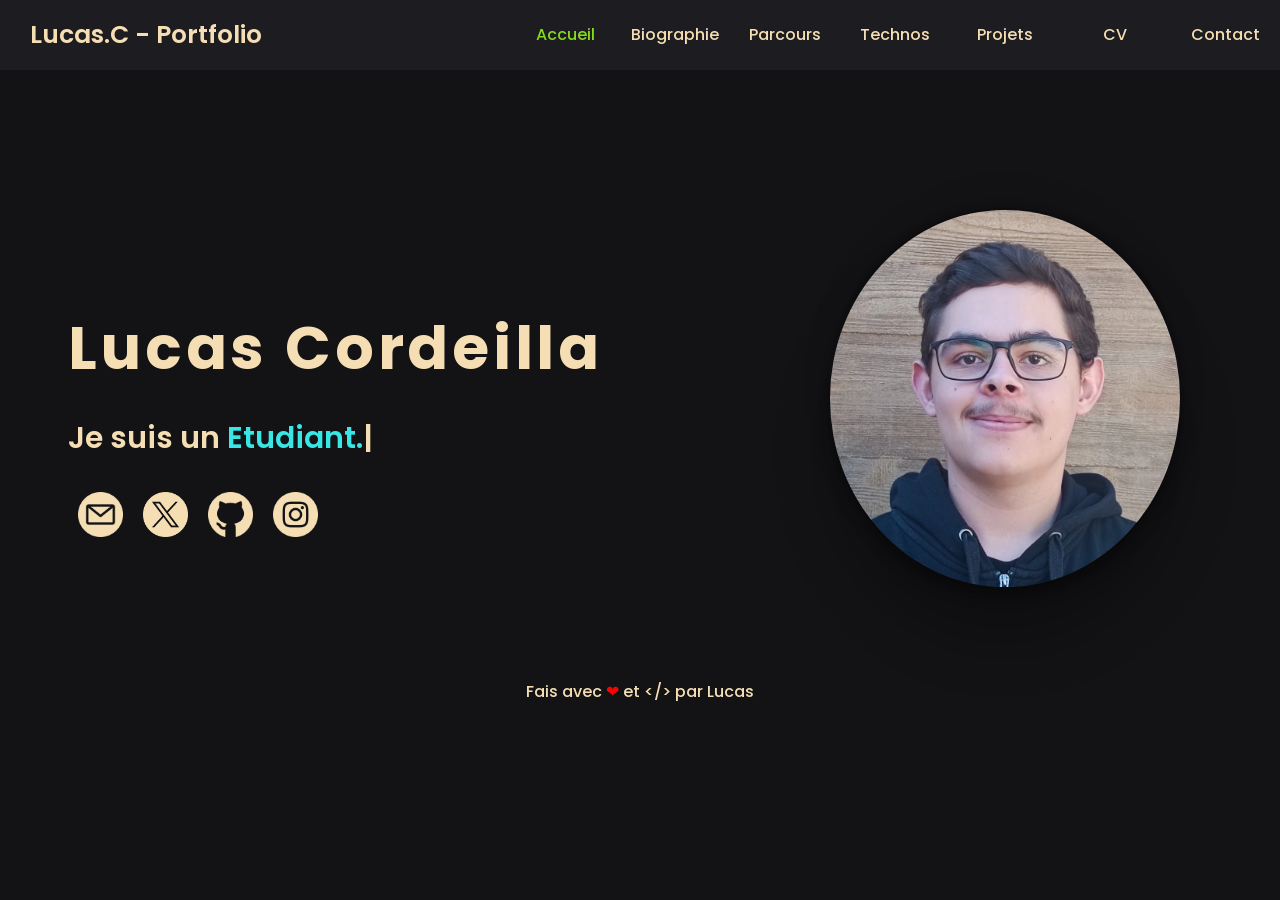
==== portfolio/index.html @ 92f3d7c6 "push" ====
<!DOCTYPE html>
<html lang="fr">
<meta http-equiv="content-type" content="text/html;charset=utf-8"/>
<head>
    <head>
        <meta charset="UTF-8">
        <meta name="viewport" content="width=device-width, initial-scale=1.0">

        <title>Lucas Cordeilla - Etudiant en informatique & amateur en cyber-sécurité - Portfolio</title>
        <meta name="description" content="Étudiant en informatique, passionné par la cybersécurité et le renseignement. Découvrez mon parcours, mes projets et mes coordonnées.">
        <meta name="keywords" content="Lucas Cordeilla, Developper, cyber-sécurité, Portfolio, France">
        <meta name="author" content="Lucas Cordeilla, Developper, cyber-sécurité, Portfolio, France">
        <link rel="canonical" href="index.html">
        <link rel="icon" type="image/x-icon" href="icons/favicon.ico">

        <link rel="stylesheet" href="style.css">
        <link rel="preconnect" href="https://fonts.googleapis.com/">
        <link rel="preconnect" href="https://fonts.gstatic.com/" crossorigin>
        <link href="https://fonts.googleapis.com/css2?family=Oswald:wght@200..700&amp;family=Poppins:wght@100;400;700&amp;display=swap" rel="stylesheet">

        <meta name="robots" content="index, follow">
    </head>

</head>
<body>
<header>
    <nav id="navbar">
        <div>
            <p title="Lucas-Cordeilla"><a href="index.html">Lucas.C - Portfolio</a></p>
        </div>
        <ul id="menu">
            <li><a data-section="home">Accueil</a></li>
            <li><a href="#" data-section="biography">Biographie</a></li>
            <li><a href="#" data-section="career">Parcours</a></li>
            <li><a href="#" data-section="skills">Technos</a></li>
            <li><a href="#" data-section="projects">Projets</a></li>
            <li id="resuem"><a href="resume/CORDEILLA-Lucas-CV.pdf" target="_blank">CV</a></li>
            <li><a href="#" data-section="contact">Contact</a></li>
        </ul>
        <img src="icons/menu.png" id="ham">
    </nav>
</header>
<main>

    <!-- Section home -->
    <section id="home" class="section">
        <section class="first">
            <div>
                <div style="font-size: 30px;">
                    <h1>Lucas Cordeilla</h1>
                    <div class="type">
                        <p> Je suis un <span id="element"></span></p>
                    </div>
                </div>
                <div id="social">
                    <a href="mailto: lucas.cordeilla@etu.umontpellier.fr"><img src="images/icons/email.png" alt="email"></a>
                    <a href="https://x.com/"><img src="images/icons/x.png" alt="x"></a>
                    <a href="https://github.com/xytophe"><img src="images/icons/github.png" alt="github"></a>
                    <a href="https://www.instagram.com"><img src="images/icons/instagram.png" alt="instagram"></a>
                </div>
            </div>
            <div id="right">
                <img src="images/photo.webp" id="profile-pic" alt="profile-picture">
            </div>
        </section>
        <div id="footer">
            <p>Fais avec <span id="Heart">&#x2764; </span> et &lt;/&gt; par Lucas</p>
        </div>
    </section>

    <!-- Section biography -->
    <section id="biography" class="About section">
        <div id="heading" class="about">
            <h3>Biographie</h3>
            <div id="line"></div>
        </div>
        <div id="box">
            <div class="about" id="about-left">
                <img src="images/photo.webp" id="about-pic">
                <h3>Lucas Cordeilla</h3>
                <ul>
                    <li><i class="arrow">> </i><strong>Naissance:</strong> Septembre 2004</li>
                    <li><i class="arrow">> </i><strong>Téléphone:</strong> 07 61 93 32 99</li>
                    <li><i class="arrow">> </i> <strong>Ville:</strong> Montpellier, France</li>
                    <li><i class="arrow">> </i><strong>Email:</strong> lucas.cordeilla@etu.umontpellier.fr</li>
                </ul>
            </div>
            <div id="about-right" class="about">
                <p id="about-p">
                    Salutations,<br><br>
                    Je suis Lucas Cordeilla, j'ai 20 ans et je suis étudiant en deuxième année de BUT Informatique. De nature calme, serein et curieux, j’aime apprendre en permanence et approfondir mes connaissances. Mon intérêt pour l’informatique remonte à plus de sept ans, avec une passion particulière pour la cybersécurité. Depuis un peu plus d’un an, je me découvre également une fascination pour l’investigation et l’OSINT, ce qui enrichit encore davantage mon approche du monde numérique et de la protection des systèmes.<br><br>
                    Je me suis orienté vers un BUT Informatique afin, dans un premier temps, de consolider mes connaissances et d’acquérir de solides bases dans la majorité des domaines de l’informatique, pour ensuite me spécialiser en cybersécurité.<br>
                    Après l’obtention de mon diplôme, j’ai pour objectif de suivre une formation spécialisée en cybersécurité et en investigation. À terme, mes ambitions professionnelles sont multiples : d’abord rejoindre une petite structure réalisant des opérations de pentesting pour d’autres entreprises et menant également des investigations sur demande. Je n’écarte pas non plus la possibilité d’intégrer une agence de renseignement telle que la DGSI ou la DGSE. Je suis également séduit par l’idée de créer ma propre entreprise d’investigation privée.<br><br>
                    Ouvert à diverses opportunités, j’attends de voir où la vie me mènera.
                </p></div>
        </div>
        </div>
    </section>

    <!-- Section career  -->
    <section id="career" class="Education section">
        <div id="heading" class="about">
            <h3>Parcours scolaire</h3>
            <div id="line"></div>
        </div>
        <div class="Eduaction-box">
            <div id="BE">
                <a target="_blank" href="https://jaures-saint-affrique.mon-ent-occitanie.fr/"><img src="icons/lycée.jpeg" id="vtu-logo"></a>
                <div id="course-deatils">
                    <div><i>Lycée Polyvalent Jean Jaures (BAC STI2D option SIN)</i></div>
                    <div id="course-duration"><h3>2019 - 2022</h3></div>
                    <ul>
                        <li>Principes fondamentaux de la gestion de projet</li>
                        <li>Notions de base en programmation C</li>
                        <li>Connaissances de base en développement web</li>
                        <li>Initiation à l’électronique</li>
                    </ul>
                </div>
            </div>
            <div id="BE">
                <a target="_blank" href="https://iut-montpellier-sete.edu.umontpellier.fr/formations-3/nos-formations/bachelor-universaire-de-technologie/b-u-t-informatique/"><img src="icons/IUT.png" id="vtu-logo"></a>
                <div id="course-deatils">
                    <div><i>IUT Montpellier-sète, université de Montpellier (BUT informatique - parcours DACS)</i></div>
                    <div id="course-duration"><h3>2022- 2026</h3></div>
                    <ul>
                        <li>Administration des systèmes, réseaux et sécurité informatique</li>
                        <li>Développement et algorithmique</li>
                        <li>Développement web front-end et back-end</li>
                        <li>Gestion de projet et management d’équipe</li>
                        <li>Compétences en communication professionnelle</li>
                        <li>Cryptographie</li>
                    </ul>
                </div>
            </div>
        </div>
        <div id="heading" class="about">
            <h3>Parcours professionnel</h3>
            <div id="line"></div>
        </div>
        <div id="certification-section">
            <div id="SQL-Basic" class="Certification-tab">
                <img class="Certification-icon" src="icons/ensm.jpeg">
                <div>
                    <a target="_blank" href="https://www.supmaritime.fr/">
                        <p class="Certification-heading"><strong>2025 - Stage de 10 semaines à l'ENSM</strong></p>
                    </a>
                    <p class="date"><i>Administrateur Sytèmes et Réseaux</i> </p>
                    <p class="date">Déploiement de la solution de supervision Zabbix<br> dans un périmètre donné en mode projet</p>
                </div>
            </div>
            <div id="SQL-Basic" class="Certification-tab">
                <img class="Certification-icon" src="icons/septeo.png">
                <div>
                    <a target="_blank" href="https://www.septeo.com/fr">
                        <p class="Certification-heading"><strong>2024 - Stage de 12 semaines chez Septeo</strong></p>
                    </a>
                    <p class="date"><i>Administrateur Sytèmes et Réseaux</i></p>
                    <ul>
                        <li>Maintiens en condition opérationnelle</li>
                        <li>Maintiens en condition de sécurité</li>
                        <li>Montage, configuration, installation de serveur</li>
                        <li>Gestion et maintenance de serveurs cloud</li>
                    </ul>
                </div>
            </div>
        </div>
    </section>

    <!--  Section technos-->
    <section id="skills" class="section">
        <div id="heading" class="about">
            <h3>Technologies pratiquées</h3>
            <div id="line"></div>
        </div>
        <div id="skills-box">
            <div>
                <div class="skills-tab"><img src="icons/zabbix.png" alt="Zabbix"><span class="sr-only">ZABBIX</span></div>
                <div class="skills-tab"><img src="icons/stormshield.png" alt="Stormshield"><span class="sr-only">STORMSHIELD</span></div>
                <div class="skills-tab"><img src="icons/cisco.png" alt="Cisco"><span class="sr-only">CISCO</span></div>
                <div class="skills-tab"><img src="icons/hyper-v.png" alt="Hyper-v"><span class="sr-only">HYPER-V</span></div>
            </div>
            <div>
                <div class="skills-tab"><img src="icons/windows.webp" alt="Windows"><span class="sr-only">WINDOWS</span></div>
                <div class="skills-tab"><img src="icons/linux.webp" alt="Linux"><span class="sr-only">LINUX</span></div>
                <div class="skills-tab"><img src="icons/HPE.png" alt="HPE"><span class="sr-only">HPE</span></div>
                <div class="skills-tab"><img src="icons/DELL.png" alt="DELL"><span class="sr-only">DELL</span></div>
            </div>
            <div>
                <div class="skills-tab"><img src="icons/C.png" alt="C"><span class="sr-only">C</span></div>
                <div class="skills-tab"><img src="icons/C++.png" alt="C++"><span class="sr-only">C++</span></div>
                <div class="skills-tab"><img src="icons/powershell.png" alt="Powershell"><span class="sr-only">POWERSHELL</span></div>
                <div class="skills-tab"><img src="icons/bash.png" alt="Bash"><span class="sr-only">BASH</span></div>
            </div>
            <div>
                <div class="skills-tab"><img src="icons/java.png" alt="Java"><span class="sr-only">JAVA</span></div>
                <div class="skills-tab"><img src="icons/python.png" alt="Python"><span class="sr-only">PYTHON</span></div>
                <div class="skills-tab"><img src="icons/html-5.png" alt="Html"><span class="sr-only">HTML</span></div>
                <div class="skills-tab"><img src="icons/css-3.png" alt="Css"><span class="sr-only">CSS</span></div>
            </div>
            <div>
                <div class="skills-tab"><img src="icons/social.png" alt="Git"><span class="sr-only">GIT</span></div>
                <div class="skills-tab"><img src="icons/gitlab.png" alt="Gitlab"><span class="sr-only">GITLAB</span></div>
                <div class="skills-tab"><img src="icons/js.png" alt="JavaScript"><span class="sr-only">JAVASCRIPT</span></div>
                <div class="skills-tab"><img src="icons/pngegg.png" alt="NodeJs"><span class="sr-only">NODEJS</span></div>
            </div>
        </div>
    </section>

    <!-- Section Project -->
    <section id="projects" class="Projects section">
        <div id="heading" class="about">
            <h3>Projects</h3>
            <div id="line"></div>
        </div>
        <div class="project-box">
            <div class="project-left">
                <!-- Projet 1 -->
                <div class="project-section" data-project="project1">
                    <img src="images/projects/projet1-thumb.jpg" alt="Aperçu Projet 1">
                    <h4>Projet 1</h4>
                </div>
                <!-- Projet 2 -->
                <div class="project-section" data-project="project2">
                    <img src="images/projects/projet2-thumb.jpg" alt="Aperçu Projet 2">
                    <h4>Projet 2</h4>
                </div>
            </div>
            <div class="project-right">
                <!-- Projet 3 -->
                <div class="project-section" data-project="project3">
                    <img src="images/projects/projet3-thumb.jpg" alt="Aperçu Projet 3">
                    <h4>Projet 3</h4>
                </div>
                <!-- Projet 4 -->
                <div class="project-section" data-project="project4">
                    <img src="images/projects/projet4-thumb.jpg" alt="Aperçu Projet 4">
                    <h4>Projet 4</h4>
                </div>
            </div>
        </div>
    </section>

    <!-- Modales de détails de chaque projet -->
    <div id="modal-container">
        <!-- Modal Projet 1 -->
        <div class="project-modal" id="modal-project1">
            <div class="modal-content">
                <span class="close" data-close="modal-project1">&times;</span>
                <h2>Titre du Projet 1</h2>
                <img src="images/projects/projet1-detail.jpg" alt="Détail Projet 1">
                <p>
                    Ici, vous pouvez décrire votre premier projet en détail. Par exemple :
                </p>
                <ul>
                    <li>Objectifs du projet</li>
                    <li>Technologies utilisées : HTML, CSS, JavaScript</li>
                    <li>Fonctionnalités principales</li>
                </ul>
                <p>
                    Texte complémentaire, anecdotes, captures d’écran, etc.
                </p>
            </div>
        </div>

        <!-- Modal Projet 2 -->
        <div class="project-modal" id="modal-project2">
            <div class="modal-content">
                <span class="close" data-close="modal-project2">&times;</span>
                <h2>Titre du Projet 2</h2>
                <img src="images/projects/projet2-detail.jpg" alt="Détail Projet 2">
                <p>
                    Description du deuxième projet. Exemples de contenu :
                </p>
                <ul>
                    <li>Contexte et objectif</li>
                    <li>Frameworks utilisés : React, Node.js</li>
                    <li>Challenges rencontrés</li>
                </ul>
                <p>
                    Autres détails, captures d’écran supplémentaires, liens, etc.
                </p>
            </div>
        </div>

        <!-- Modal Projet 3 -->
        <div class="project-modal" id="modal-project3">
            <div class="modal-content">
                <span class="close" data-close="modal-project3">&times;</span>
                <h2>Titre du Projet 3</h2>
                <img src="images/projects/projet3-detail.jpg" alt="Détail Projet 3">
                <p>
                    Texte de présentation du troisième projet. Par exemple :
                </p>
                <ul>
                    <li>Objectif principal</li>
                    <li>Langages : Python, Flask</li>
                    <li>Fonctionnalités ajoutées : authentification, base de données</li>
                </ul>
                <p>
                    Compléments, captures, liens vers le repo GitHub, etc.
                </p>
            </div>
        </div>

        <!-- Modal Projet 4 -->
        <div class="project-modal" id="modal-project4">
            <div class="modal-content">
                <span class="close" data-close="modal-project4">&times;</span>
                <h2>Titre du Projet 4</h2>
                <img src="images/projects/projet4-detail.jpg" alt="Détail Projet 4">
                <p>
                    Présentation du quatrième projet :
                </p>
                <ul>
                    <li>But du projet</li>
                    <li>Stack : Linux, Bash, outils OSINT</li>
                    <li>Résultats obtenus</li>
                </ul>
                <p>
                    Récits d’expérience, liens vers démos, screenshots, etc.
                </p>
            </div>
        </div>
    </div>

    <!-- Section Contact -->
    <section id="contact" class="section">
        <div id="heading" class="about">
            <h3>Contact</h3>
            <div id="line"></div>
        </div>
        <form id="Contact-form" class="contact">
            <div>
                <h3>Me contacter</h3>
                <input id="name" type="text" placeholder="Nom" required>
                <input id="email" type="email" placeholder="Email" required>
                <input id="subject" type="text" placeholder="Objet" required>
                <textarea id="message" placeholder="Message" rows="4" required></textarea>
                <button id="submit" type="submit" onclick="sendMail()">ENVOYER</button>
            </div>
        </form>
        <div id="contact-box" class="contact">
            <h3>Mes réseaux</h3>
            <div id="contact-social">
                <a href="mailto: lucas.cordeilla@etu.umontpellier.fr"><img src="images/icons/email.png" id="email" title="Email"></a>
                <a href="https://x.com/x"><img src="images/icons/x.png" id="linkedin" title="Twitter"></a>
                <a href="https://github.com/xytophe"><img src="images/icons/github.png" id="github" title="Github"></a>
                <a href="https://www.instagram.com/x"><img src="images/icons/instagram.png" id="instagram" title="Instagram"></a>
            </div>
            <h3>Localisation</h3>
            <div id="contact-address">
                <a href="https://www.google.fr/maps/place/Montpellier"> <img src="icons/maps-and-flags.png" title="Google Maps" alt="GoogleMap"></a>
                <p>Montpellier | 34 000</p>
            </div>
        </div>
    </section>
</main>

<script src="script.js"></script>
<script src="../unpkg.com/typed.js%402.1.0/dist/typed.umd.js"></script>
<script>
    var typed = new Typed("#element", {
        strings: ["Etudiant.", "Codeur.", "Programmeur.", "Hackeur ethique.", "OSINTeur"],
        typeSpeed: 150,
        backSpeed: 150,
        loop: true,
        loopDelay: 1000,
    })
</script>

</body>
</html>
---- portfolio/style.css ----
/* General Styles */
body {

    margin: 0;
    padding: 0;
    font-family: "Poppins", sans-serif;
    font-weight: 500;
    font-style: normal;
    color: #f5deb3;
    background-color: #131316;
   

    line-height: 1.6;
    min-height: 100vh;
}
main{
    position: relative;
    overflow: hidden;
    display: flex;
    justify-content: center;
}

/* Header Styles */
header {

    position: sticky;
    z-index: 100;
    background-color: #1c1c21;
}

/* Navigation Styles */
nav {

    display: flex;
    justify-content: space-between;
    align-items: center;
    height: 70px;
}

#navbar div p {
    margin: 10px 30px;
    font-size: 25px;
    font-weight: 600;
}

#navbar a {
    all: unset;
    cursor: pointer;
}

#navbar ul {
    display: flex;
    justify-content: space-around;
    margin: 0;
    padding: 0;
    list-style: none;
    height: 100%;
}
#resuem a{
    padding: 20px 20px;
}
#navbar ul li {
    display: flex;
    justify-content: center;
    align-items: center;
    padding: 20px 20px;
    width: 70px;
    position: relative;
    overflow: hidden;
    transition: .3s;
}
#navbar ul li:hover   {
    color: #fff;
    cursor: pointer;
}
#navbar li a.active {
    color: rgb(132, 219, 25); /* Change the color to blue when active */
  }
@media (min-width:1090px) {
    #menu li:before {
        content: "";
        position: absolute;
        inset: calc(100% - 3px) 0 0 0; /* 3px = the thickness */
        background: #ce4f20; /* the color */
        scale: 0 1;
        transition: .3s, translate 0s .3s;
      }
      #menu:hover li:before {
        scale: 1;
      }
      #menu li:hover:before {
        translate: 0;
        transition: .3s;
      }
      #menu:hover li:has(~ li:hover):before {
        translate: 100% 0;
        transition: .2s .2s,scale 0s .4s;
      }
      #menu:hover li:hover ~ li:before {
        translate: -100% 0;
        transition: .2s .2s,scale 0s .4s;
      }
    
      
      /* Optional: Add some transition for a smoother effect */
    #navbar li a {
        transition: color 0.3s ease;
      }
    
}
#navbar ul li a {
    text-decoration: none;
    color: #f5deb3;
}
#navbar ul li:hover a{
    color: rgb(132, 219, 25);
}


.first {
    display: flex;
    justify-content: space-around;
    align-items: center;
    width: 95%;
    margin: 20px ;
    margin-top: 90px;
}

#left {
    width: 45%;
    box-sizing: border-box;
    padding: 10px;
}

#right {
    width: 45%;
    box-sizing: border-box;
    padding: 10px;
    display: flex;
    justify-content:right;
}

h1{
    font-size: 60px;
    margin-bottom: 20px;
    line-height: 1.2;
    letter-spacing:0.1cm;
}

.type{
    font-weight: 600;
    
}

#element {
    color: rgb(57, 230, 230);
}


#social {
    display: flex;
    padding: 0;
    margin: 20px 0 0 0;
    justify-content: flex-start;
}

#social a {
    display: inline-block;
    margin-inline: 10px;
}

#social a img {
    height: 45px;
    transition: transform 0.4s ease;
}

#social a img:hover {
    transform: scale(1.08);
}

#profile-pic{
    width: 100%;
    max-width: 350px;
    border-radius: 50%;
    display: block;
    transition: transform  1s ease-in-out,  box-shadow 0.6s ease-in-out;
    box-shadow: rgba(0, 0, 0, 0.25) 0px 54px 55px, rgba(0, 0, 0, 0.12) 0px -12px 30px, rgba(0, 0, 0, 0.12) 0px 4px 6px, rgba(0, 0, 0, 0.17) 0px 12px 13px, rgba(0, 0, 0, 0.09) 0px -3px 5px;
}

#profile-pic:hover{
    transform: scale(1.01);
    box-shadow: rgba(255, 255, 255, 0.052) 0px 5px 55px,
                rgba(255, 255, 255, 0.052) 0px -12px 30px,
                rgba(255, 255, 255, 0.052) 0px 4px 6px,
                rgba(255, 255, 255, 0.052) 0px 12px 13px,
                rgba(255, 255, 255, 0.052) 0px -3px 5px;
}

#ham {
    display: none;
    height: 38px;
    padding: 10px;
}
#footer{
    margin-top: 82px;
}
#footer p{
    text-align: center;
    margin: 0px;
}
#Heart{
    color: red;

}
#home{
    margin: 20px;
    margin-bottom: 0px;
    margin-top: 40px;
    width: 100%;
    height: 100%;
}

/* Responsive Design for larger screens */
@media (max-width: 1090px) {
    
    #navbar ul{
        display:none;
        flex-direction: column;
        align-items: center;
        justify-content:space-evenly;
        background-color: #1c1c21;
        position: absolute;
        top: 60px;
        left: 0;
        right: 0;
        height: 640px;
        
        
    }
    
    #navbar ul li{
        width: 97%;
        transition: color 0.1s ease-in-out;
        padding: 20px 10px;
       
    }
    #navbar ul li:nth-child(6){
        padding: 0;
    }
    #resuem{
        padding: 0px;
    }
    
    #resuem a{
        width: 100%;
        text-align: center;
    }
    #navbar ul li:hover {
        background-color:#393a41;
    }
    #navbar ul.active{
        display:flex;
    }
    #navbar ul img {
        display: block;
    }
    #profile-pic {
        width: 100%;
      
        border-radius: 50%;
        display: block;

    }
    #ham {
        display: block;
        align-self: flex-end;
        z-index: 101;
    }
    .project-box{
        flex-direction: column;
        align-items: center;
    }
    
    .section{
        display: flex;
        flex-direction: column;
    }
    .active {
        display:flex;
    }
    #footer{
        margin-top: 122px;
    }
    #right {
        justify-content:center;
    }
    #home{
        margin: 20px;
        margin-top: 0px;
    }
}

.About{
    display: none;
    margin: 40px;
    width: 100%;
    height: 100%;
    padding-inline: 40px;
}


#heading {
    display: flex;
    justify-content: flex-start;
    width: 100%;
    align-items: center;
    margin-bottom: 15px;
}
#heading h3{
    padding-left:25px ;
    font-weight: 500;
}
#line{
    width: 50px;
    height:2px;
    background-color: white;
    margin: 10px;
}
.about{
    background-color:#26262c;
    border-radius: 20px;

}
#box{
    width: 100%;
    display: flex;
}
#about-left{
    display: flex;
    flex-direction: column;
    align-items: center ;
    width: 35%;
    padding: 5px;
}
#about-left ul{
    font-size: 20px;
    padding-left:10px;
    margin-bottom: 15px;
}
#about-left ul li{
    list-style: none;
    font-size: 15px;
}
#about-pic{
    
    width: 70%;
    max-width: 250px;
    display: flex;
    justify-content: center;
    margin: 20px;
    border-radius: 50%;
    border: 3px solid wheat;
    box-shadow: rgba(147, 147, 161, 0.25) 0px 50px 100px -20px, rgba(0, 0, 0, 0.3) 0px 30px 60px -30px, rgba(10, 37, 64, 0.35) 0px -2px 6px 0px inset;
}
#about-left h3{
    text-align: center;
    padding: 0;
    margin: 0;
    font-size: 17px;
    letter-spacing: 0.1em;
}
#about-right{
    width:70%;
    margin-left: 15px;
    margin-right: 0px;
    padding: 35px;
}
#about-right p{
    margin:0;
    font-size: 17px;
    text-align:justify;
}

@media ( max-width:720px) {
    .About{
        width: 100%;
        display: flex;
        flex-direction: column;
    }
  
}

.Projects{
    display: none;
    margin: 40px;
    width: 100%;
    height: 100%;
    padding-inline: 40px;
}

.project-box{
    width: 100%;
    height: 100%;
    background-color:#26262c;
    display: flex;
    justify-content: space-evenly;
    align-content: space-evenly;
    border-radius: 20px;
}
.project-section{
    height: 200px;
    width: 350px;
    border: 3px solid ;
    margin: 30px;

}
.project-section img{
    width: 100%;
    height: 100%;
}

/* ———————————————————————————————
   Style spécifique pour la section Projects
   ——————————————————————————————— */

/* Cadrage des boîtes projets */
.project-box {
    /* déja défini plus haut, mais on s’assure que la flexbox répartit bien */
    display: flex;
    justify-content: space-evenly;
    align-content: space-evenly;
    flex-wrap: wrap;
    background-color: #26262c;
    border-radius: 20px;
    padding: 20px;
}

.project-section {
    width: 300px;
    height: 200px;
    background-color: #2f3037; /* légèrement plus clair que le container parent */
    border: 3px solid #393a41;
    border-radius: 15px;
    margin: 20px;
    display: flex;
    flex-direction: column;
    align-items: center;
    overflow: hidden;
    cursor: pointer;
    transition: transform 0.3s ease, background-color 0.3s ease;
}

.project-section:hover {
    background-color: #393a41;
    transform: scale(1.02);
}

.project-section img {
    width: 100%;
    height: 70%;
    object-fit: cover;
}

.project-section h4 {
    margin: 10px 0 0 0;
    color: #f5deb3;
    font-size: 18px;
    text-align: center;
    flex-shrink: 0;
}

/* ———————————————————————————————
   Styles pour la modale
   ——————————————————————————————— */

#modal-container {
    /* conteneur qui recouvre tout l’écran */
    position: fixed;
    top: 0;
    left: 0;
    width: 100%;
    height: 100%;
    pointer-events: none; /* on désactive par défaut */
}

.project-modal {
    display: none; /* caché par défaut */
    position: fixed;
    top: 0;
    left: 0;
    width: 100%;
    height: 100%;
    background-color: rgba(0, 0, 0, 0.8); /* overlay sombre */
    justify-content: center;
    align-items: center;
    pointer-events: all; /* s’active quand on l’affiche */
    z-index: 1000;
}

.modal-content {
    background-color: #26262c;
    color: #f5deb3;
    max-width: 700px;
    width: 90%;
    max-height: 85vh;
    overflow-y: auto;
    border-radius: 15px;
    padding: 20px;
    position: relative;
    box-shadow: 0 0 20px rgba(0, 0, 0, 0.7);
}

.modal-content h2 {
    margin-top: 0;
    font-size: 24px;
    border-bottom: 2px solid #393a41;
    padding-bottom: 10px;
}

.modal-content img {
    width: 100%;
    margin: 15px 0;
    border-radius: 8px;
}

.modal-content p,
.modal-content ul {
    margin-bottom: 15px;
    line-height: 1.5;
}

.modal-content ul {
    padding-left: 20px;
}

.modal-content ul li {
    margin-bottom: 5px;
    list-style: disc;
}

.close {
    position: absolute;
    top: 15px;
    right: 20px;
    font-size: 28px;
    color: #f5deb3;
    cursor: pointer;
    transition: color 0.2s ease;
}

.close:hover {
    color: #ce4f20;
}

/* ———————————————————————————————
   Responsive pour la section Projects
   ——————————————————————————————— */

@media (max-width: 800px) {
    .project-box {
        flex-direction: column;
        align-items: center;
    }
    .project-section {
        width: 90%;
        height: 180px;
    }
}




.Education{
    display: none;
    margin: 40px;
    width: 100%;
    height: 100%;
    padding-inline: 40px;
}

.Eduaction-box{
    width: 100%;
    height: 100%;
    background-color:#26262c;
    display: flex;
    justify-content:center;
    align-content: space-evenly;
    border-radius: 20px;
    margin-block: 15px;
    
}
#BE{
    height: 100%;
    width: 100%;
    max-width: 400px;
    background-color: #26262c;
    border: 5px solid #393a41;
    border-radius: 20px;
    margin: 20px;
    margin-block: 40px; 
    padding: 15px;
    transition: transform 0.7s ease-in-out, background-color 0.7s ease-in-out;
}
#BE:hover{
    background-color: #393a41;
    transform: scale(1.01);
}
#course-deatils{
    padding-left: 15px;
}
#course-duration h3{
    margin-block: 10px;
}
#vtu-logo{
    width: 98%;
    border: 5px solid black;
}

.section {
    display: none; 
}
.active {
        display: block; 
    }
.Active-color{
    color: azure;
}
#certification-section{
    width: 100%;
    height: 100%;
    background-color:#26262c;
    border-radius: 20px;
    margin-top: 15px;
    display: flex;
    align-items: center;
    flex-direction: column;
}

#SQL-Basic {
    transition: transform 0.7s ease-in-out, background-color 0.7s ease-in-out;
    border: 5px solid #393a41;
}

#SQL-Basic:hover {
    background-color: #393a41;
    transform: scale(1.01);
}

#SQL-Basic a:hover{
    color: rgb(132, 219, 25);
}

.Certification-tab {
    margin-block: 5px;
    display: flex;
    flex-direction: row;
    padding: 5px;
    align-items: center;
    border: 10px solid rgba(255, 255, 255, 0.029);
    border-radius: 20px;
    min-width: 600px;
    margin: 20px;
}

.Certification-tab div{
    padding-left: 15px;
}
.Certification-tab a{
    text-decoration:none;
    color: wheat;
}
.Certification-tab img{
    width: 100px;
    height: 100px;
    margin: 10px;
}
/* Section for Skills */
#skills{
    
    margin: 40px;
    width: 100%;
    height: 100%;
    padding-inline: 40px;
}
  

#skills-box{
    
    border-radius: 20px;
    background-color: #26262c;;
    width: 100%;
    height: 100%;
    
    
    
}
#skills-box div{
    display: flex;
    justify-content: space-evenly;
    
}
.skills-tab{
    width: 110px;
    height: 110px;
    background-color:#26262c;
    margin: 10px;
    border-radius: 25px;
    transition: transform 0.6s ease;
    display: flex;
    flex-direction: column;
    justify-content: center;
    align-items: center;
}
.skills-tab span {

    color: white;
}
.skills-tab:hover{
    background-color:#393a41;
    transform: scale(1.07);
}
.skills-tab img{
    height: 50px;

}


/* Contact Section */
#contact{
    margin: 40px;
    width: 100%;
    height: 100%;
    padding-inline: 40px;
}
#Contact-form{
    width: 100%;
    height: 100%;
    background-color:#26262c;
    border-radius: 20px;
    margin-block: 20px;
    display: flex;
    flex-direction: column;
    align-items: center;
    
}

#Contact-form h3{
    text-align: center;
    background-color:#2f3037;
}
#Contact-form >div{
    width:500px;
    margin: 20px;
    padding: 30px;
    display: flex;
    flex-direction: column;
    align-items: center;
    background-color:#2f3037;
    border-radius: 40px;
}
#Contact-form div input{
    color: wheat;
    border: #1c1c21;
    outline: none;
    margin-block:10px;
    padding: 15px;
    width: 100%;
    font-size: 17px;
    text-align: left;
    border-radius: 40px;
    background-color: #393a41;
    
}
#Contact-form div input:hover,
#Contact-form div input:focus{
    border:0.5px solid  wheat;
    background-color:#4b4c52 ;
}

::placeholder{
    font-size: 15px;
    font-weight:500;
    color: #f5deb3;
    padding: px;
}
textarea {
    background-color:#393a41;
    border: none;
    padding: 10px;
    border-radius: 15px;
    font-family: sans-serif;
    font-size: 16px;
    margin-top: 10px;
    width: 100%;
    resize: none;
    color: wheat;
}
textarea:hover,
textarea :focus{
    border:1px solid  wheat;
    background-color:#4b4c52 ;
}
#submit{
    padding: 17px 40px;
    border-radius: 50px;
    cursor: pointer;
    border: 0;
    background-color: #6a6b70;
    letter-spacing: 1.5px;
    text-transform: uppercase;
    font-size: 17px;
    font-weight: 700;
    margin:20px;
    color: #f5deb3;
}

#contact-box{
    width: 100%;
    height: 100%;
    background-color:#26262c;
    border-radius: 20px;
    padding-top: 15px;
    
}
#contact-box h3{
    margin-left: 15px;
    text-align: center;
    margin-block: 5px;
}
#contact-box div {
    height: 100%;
    width: 100%;
    display: flex;
    margin-block: 20px;
    align-items: center;
}

#contact-box img{
    height: 50px;
    transition: transform 0.3s ease;
    
}
#contact-box img:hover{
    transform: scale(1.1);
}

#contact-social{
    display: flex;
    justify-content: space-evenly;
}
#contact-address{
    display: flex;
    flex-direction: column;
}
#contact-address p{
    text-align: center;
    padding: 10px;
}


    @media (max-width: 767px) {
        #ham {
            display: block;
            align-self: flex-end;
            z-index: 101;
        }
    
        .first {
            flex-direction: column-reverse;
            margin: 20px ;
            margin-top: 20px;
        }
    
        #left,
        #right {
            width: 100%;
        }
    
        #left {
            text-align: center;
        }
    
        h2 {
            
            margin-block: 10px;
        }
    
        #social {
            justify-content: center;
        }
    
        main {
          margin-top: 10px;
        }
        #profile-pic {
            width: 100%;
            max-width: 300px;
            border-radius: 50%;
            display: block;
        }
        
        .Education{
            margin: 10px;
            width: 100%;
    height: 100%;
    padding-inline: 20px;
}
        
        #BE{
            height: 100%;
            width: 100%;
            margin: 0px;
            font-size: 11px;
        }
        #course-duration{
            font-size: 13px;
        }
        #certification-section{
           
            display: flex;
            align-items: center;
            flex-direction: column;
        }
        .Section{
            
            margin: 10px;
            width: 100%;
            height: 100%;
            padding-inline: 20px;
        }
        .About{
    
            margin: 10px;
            width: 100%;
            height: 100%;
            padding-inline: 20px;
        }
        /* About Left Section */

        #about-left{
            display: flex;
            flex-direction: column;
            align-items: center ;
            width: 100%;
            padding: 0px;
        }
        #about-right{
            margin-top: 15px;
            width:100%;
            margin-left: 0px;
            margin-right: 0px;
            padding: 0px;
        }
        #about-left ul{
            font-size: 15px;

        
        }
        #about-right p {
            margin: 30px;
            font-size: 15px;
        }
        .Projects{
             
            margin: 10px;
            width: 100%;
            height: 100%;
            padding-inline: 20px;
        }
        
        
        .project-section{
            height: 180px;
            width: 280px;
            margin-top: 20px;
            margin-bottom: 20px;
        }
        #box{
            width: 100%;
            display:flex;
            flex-direction: column;
        }

        h2{
            font-size: 40px;
            margin-bottom: 20px;
            line-height: 1.2;
            letter-spacing:0.1cm;
        }
        #skills{
    
            margin: 10px;
            width: 100%;
            height: 100%;
            padding-inline: 20px;
}
        #skills-box {
            display: flex;
            justify-content:space-evenly;
            
        }
        #skills-box div{
            display: flex;
            flex-direction: column;
        }
        #contact{
            margin: 10px;
            width: 100%;
            height: 100%;
            padding-inline: 20px;
        }
        #Contact-form >div{
            width:250px;
            margin: 20px;
            padding: 20px;
        }
        #contact-box{
            display: flex;
            align-content:space-evenly;
            flex-direction: column;
        }
    }
/* Target the scrollbar */
::-webkit-scrollbar {
    width: 0px; /* Width of the scrollbar */
  }
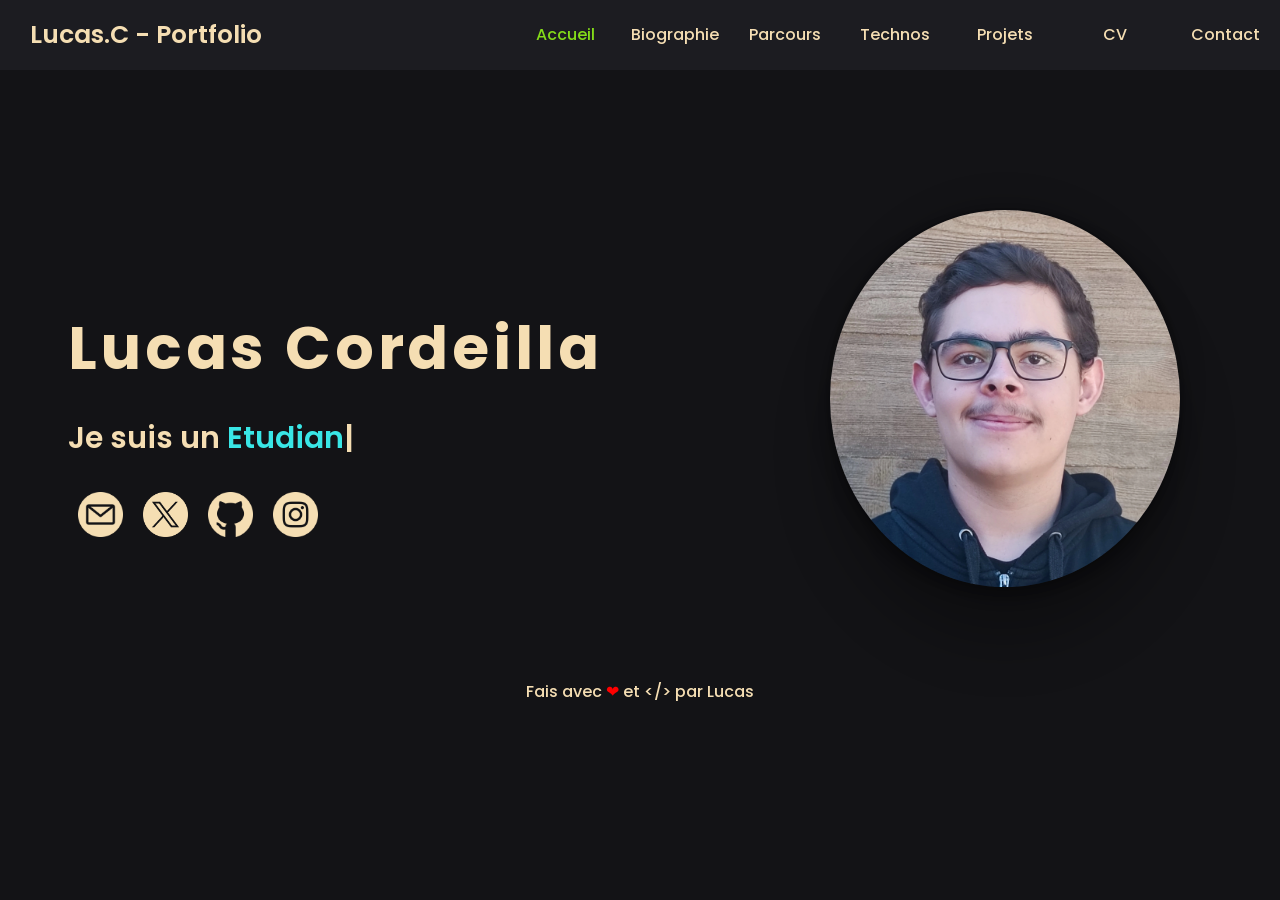
==== commit 540e891d: "post" ====
--- a/portfolio/index.html
+++ b/portfolio/index.html
@@ -216,20 +216,20 @@
             <div class="project-left">
                 <!-- Projet 1 -->
                 <div class="project-section" data-project="project1">
-                    <img src="images/projects/projet1-thumb.jpg" alt="Aperçu Projet 1">
-                    <h4>Projet 1</h4>
+                    <img src="images/projects/zabbix.png" alt="Aperçu Projet 1">
+                    <h4>Déploiement de Zabbix | 2025</h4>
                 </div>
                 <!-- Projet 2 -->
                 <div class="project-section" data-project="project2">
-                    <img src="images/projects/projet2-thumb.jpg" alt="Aperçu Projet 2">
-                    <h4>Projet 2</h4>
+                    <img src="images/projects/enchères-code.png" alt="Aperçu Projet 2">
+                    <h4>Applications d’enchères | 2024</h4>
                 </div>
             </div>
             <div class="project-right">
                 <!-- Projet 3 -->
                 <div class="project-section" data-project="project3">
-                    <img src="images/projects/projet3-thumb.jpg" alt="Aperçu Projet 3">
-                    <h4>Projet 3</h4>
+                    <img src="images/projects/bots-logs-1.webp" alt="Aperçu Projet 3">
+                    <h4>Minecraft Bots | 2025</h4>
                 </div>
                 <!-- Projet 4 -->
                 <div class="project-section" data-project="project4">
@@ -246,19 +246,11 @@
         <div class="project-modal" id="modal-project1">
             <div class="modal-content">
                 <span class="close" data-close="modal-project1">&times;</span>
-                <h2>Titre du Projet 1</h2>
-                <img src="images/projects/projet1-detail.jpg" alt="Détail Projet 1">
-                <p>
-                    Ici, vous pouvez décrire votre premier projet en détail. Par exemple :
-                </p>
-                <ul>
-                    <li>Objectifs du projet</li>
-                    <li>Technologies utilisées : HTML, CSS, JavaScript</li>
-                    <li>Fonctionnalités principales</li>
-                </ul>
-                <p>
-                    Texte complémentaire, anecdotes, captures d’écran, etc.
-                </p>
+                <h2>Déploiement de Zabbix | 2025</h2>
+                <img src="images/projects/zabbix.png" alt="Détail Projet 1">
+                <p>Dans le cadre d’un stage de 10 semaines effectué à l’ENSM, il m’a été confié le projet de mettre en place la solution de supervision Zabbix sur un périmètre défini. Ce projet a été mené en respectant les bonnes pratiques de gestion de projet et en utilisant les outils adaptés.</p>
+                <p>L’objectif principal était d’assurer la surveillance, tant matérielle que virtuelle, de divers équipements : serveurs, switchs, pare-feux, postes clients, baies de stockage (SAN), etc.</p>
+                <p>Pour réussir cette mission, j’ai mobilisé des compétences en administration réseau, en systèmes, ainsi qu’en gestion de projet. En raison d’engagements de confidentialité avec l’établissement, je ne peux pas fournir de détails techniques précis. Toutefois, je peux partager une capture d’écran du tableau de bord conçu en fin de mission, permettant de visualiser les informations essentielles à la supervision du parc informatique.</p>
             </div>
         </div>
 
@@ -266,19 +258,12 @@
         <div class="project-modal" id="modal-project2">
             <div class="modal-content">
                 <span class="close" data-close="modal-project2">&times;</span>
-                <h2>Titre du Projet 2</h2>
-                <img src="images/projects/projet2-detail.jpg" alt="Détail Projet 2">
-                <p>
-                    Description du deuxième projet. Exemples de contenu :
-                </p>
-                <ul>
-                    <li>Contexte et objectif</li>
-                    <li>Frameworks utilisés : React, Node.js</li>
-                    <li>Challenges rencontrés</li>
-                </ul>
-                <p>
-                    Autres détails, captures d’écran supplémentaires, liens, etc.
-                </p>
+                <h2>Développement d'applications d’enchères | 2024</h2>
+                <img src="images/projects/enchères.webp" alt="Détail Projet 2">
+                <p>Dans le cadre de ma deuxième année de BUT Informatique, j’ai participé à un projet universitaire consistant à concevoir un système d’application d’enchères.</p>
+                <p>L’objectif était de développer, en Java, trois applications distinctes communiquant entre elles via des sockets afin de permettre le déroulement d’enchères en ligne. Ce projet a été réalisé en groupe de quatre étudiants, en suivant la méthodologie agile SCRUM, et s’est étalé sur l’ensemble de l’année universitaire.</p>
+                <p>Nous avons dû faire face à des exigences client évolutives, ainsi qu’à des enjeux de sécurité et de confidentialité dans les échanges entre les applications. Pour y répondre, nous avons mis en place plusieurs mécanismes : systèmes d’authentification, chiffrement des communications, infrastructure à clés publiques (PKI), et une interface graphique destinée à améliorer l’expérience utilisateur.</p>
+                <p>Le code source complet du projet est disponible <a href="https://github.com/xytophe/applications-encheres/tree/main">ici</a>.</p>
             </div>
         </div>
 
@@ -286,19 +271,13 @@
         <div class="project-modal" id="modal-project3">
             <div class="modal-content">
                 <span class="close" data-close="modal-project3">&times;</span>
-                <h2>Titre du Projet 3</h2>
-                <img src="images/projects/projet3-detail.jpg" alt="Détail Projet 3">
-                <p>
-                    Texte de présentation du troisième projet. Par exemple :
-                </p>
-                <ul>
-                    <li>Objectif principal</li>
-                    <li>Langages : Python, Flask</li>
-                    <li>Fonctionnalités ajoutées : authentification, base de données</li>
-                </ul>
-                <p>
-                    Compléments, captures, liens vers le repo GitHub, etc.
-                </p>
+                <h2>Application Minecraft Bots | 2025</h2>
+                <img src="images/projects/bots-logs-2.webp" alt="Détail Projet 3">
+                <p>En 2025, j’ai souhaité approfondir mes compétences en Node.js ainsi que mes connaissances en communication client-serveur. Pour ce faire, j’ai lancé un projet personnel mêlant programmation et mon jeu favori : Minecraft.</p>
+                <p>L’objectif de ce projet était de développer une application capable de créer et contrôler plusieurs bots jouant sur des serveurs publics en multijoueur. Ces bots devaient pouvoir automatiser diverses tâches et interagir avec les autres joueurs de manière autonome.</p>
+                <p>J’ai conçu l’application entièrement depuis zéro, en mettant en place un système de gestion multi-bots, d'automatisation des actions et d’interaction via des scripts. Ce projet m’a permis de renforcer mes compétences en programmation asynchrone avec Node.js, ainsi que de mieux comprendre le protocole de communication de Minecraft.</p>
+                <p>Il m’a également confronté à des problématiques algorithmiques complexes, que j’ai dû résoudre pour assurer un comportement fluide et réaliste des bots.</p>
+                <p>Le code source est disponible <a href="https://github.com/xytophe/MinecraftBot">ici</a>.</p>
             </div>
         </div>
 
--- a/portfolio/style.css
+++ b/portfolio/style.css
@@ -502,7 +502,7 @@
     color: #f5deb3;
     max-width: 700px;
     width: 90%;
-    max-height: 85vh;
+    max-height: 75vh;
     overflow-y: auto;
     border-radius: 15px;
     padding: 20px;
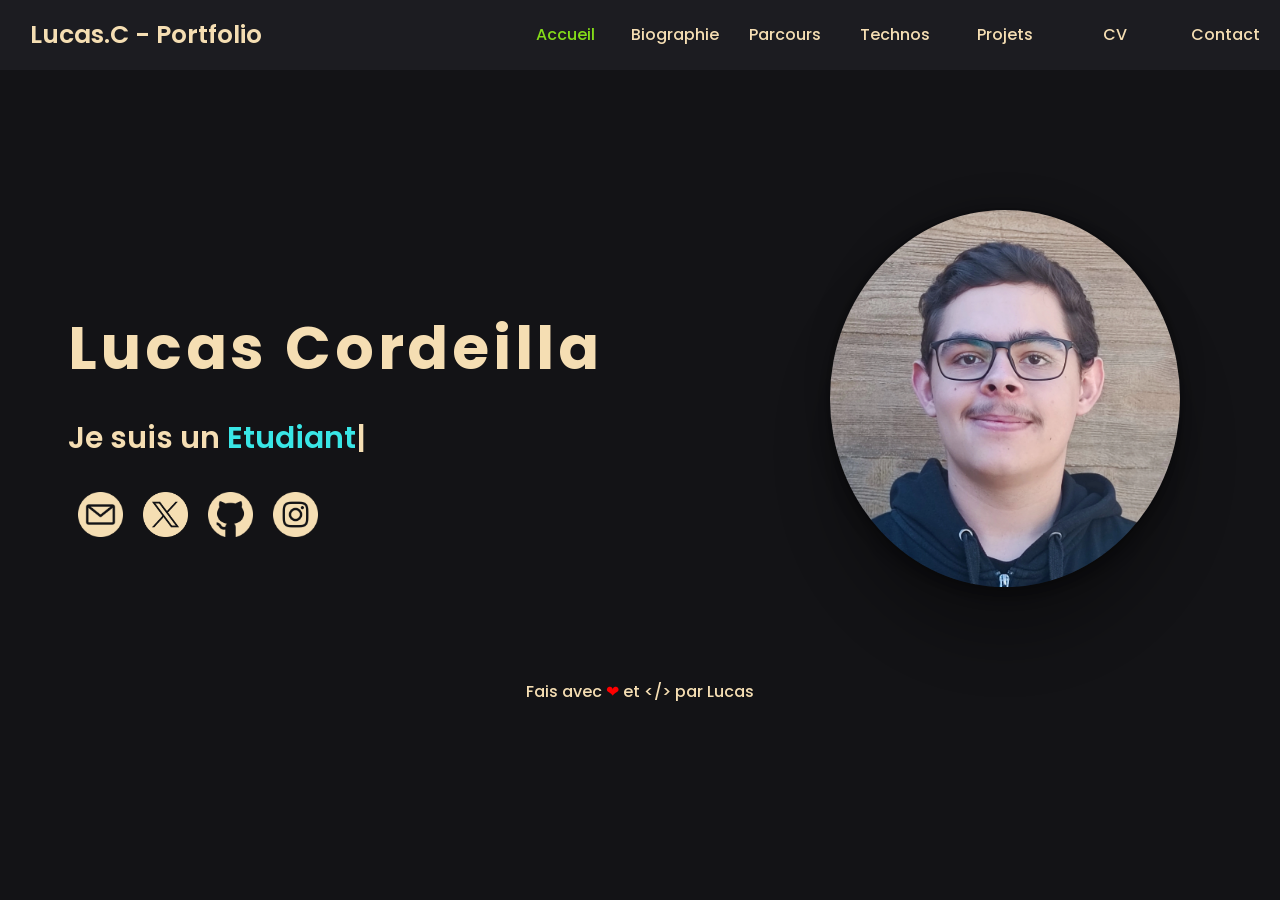
==== commit 602f7d06: "post" ====
--- a/portfolio/index.html
+++ b/portfolio/index.html
@@ -233,9 +233,16 @@
                 </div>
                 <!-- Projet 4 -->
                 <div class="project-section" data-project="project4">
-                    <img src="images/projects/projet4-thumb.jpg" alt="Aperçu Projet 4">
-                    <h4>Projet 4</h4>
-                </div>
+                    <img src="images/projects/foxelia.png" alt="Aperçu Projet 4">
+                    <h4>Hébergeur Foxelia | 2024</h4>
+                </div>
+            </div>
+        </div>
+
+        <div class="learning-box">
+            <div class="learning-section" id="btn-learning">
+                <h4>Portfolio d’apprentissage</h4>
+                <button>Voir le portfolio</button>
             </div>
         </div>
     </section>
@@ -285,20 +292,63 @@
         <div class="project-modal" id="modal-project4">
             <div class="modal-content">
                 <span class="close" data-close="modal-project4">&times;</span>
-                <h2>Titre du Projet 4</h2>
-                <img src="images/projects/projet4-detail.jpg" alt="Détail Projet 4">
-                <p>
-                    Présentation du quatrième projet :
-                </p>
-                <ul>
-                    <li>But du projet</li>
-                    <li>Stack : Linux, Bash, outils OSINT</li>
-                    <li>Résultats obtenus</li>
-                </ul>
-                <p>
-                    Récits d’expérience, liens vers démos, screenshots, etc.
-                </p>
-            </div>
+                <h2>Hébergeur Foxelia | 2024</h2>
+                <img src="images/projects/foxelia.png" alt="Détail Projet 4">
+                <p>Parmi mes projets, celui dont je suis le plus fier est Foxelia, un service d’hébergement que j’ai cofondé en 2024 avec un ami. Nous avons lancé cette initiative sous forme d’association à but non lucratif, avec l’objectif de proposer des solutions d’hébergement (web, Node.js, Minecraft, Palworld, etc.) à des tarifs ultra-compétitifs, accessibles aux passionnés et aux amateurs.</p>
+                <p>Notre ambition était double : offrir une alternative abordable à l’hébergement traditionnel, tout en découvrant concrètement les rouages de la vente en ligne, de la gestion client, de la communication, et de l’administration de serveurs (physiques comme virtuels).</p>
+                <p>Ce projet s’est révélé extrêmement formateur. Il m’a permis de développer des compétences en gestion financière, en relation client, en communication web, ainsi qu’en virtualisation et en administration système.</p>
+                <p>La vitrine du projet est accessible à l’adresse suivante : <a href="https://heberg.foxelia.fr/">https://foxelia.fr/</a></p>
+            </div>
+        </div>
+    </div>
+
+    <div class="project-modal" id="modal-learning">
+        <div class="modal-content">
+            <span class="close" data-close="modal-learning">&times;</span>
+            <p><br>Ce portfolio d’apprentissage a pour vocation de m’aider à adopter une démarche réflexive et critique sur les compétences que j’ai acquises. Pour les trois compétences arrêtées à l’issue de ma deuxième année, j’expliquerai comment j’ai validé chacun de leurs apprentissages critiques (AC) grâce aux quatre projets majeurs menés durant cette année.</p>
+
+            <h2>1. Optimiser</h2>
+            <h3>AC 1 – Choisir des structures de données complexes adaptées au problème</h3>
+            <h4 class="ce">CE2.02 – En recensant les algorithmes et les structures de données usuels</h4>
+            <p>Dans le projet Minecraft Bots (2025), la gestion multi-bots exigeait l’utilisation de structures de type file (pour la file d’attente des actions à exécuter) ainsi que de dictionnaires associant chaque bot à son état (inventaire, emplacement, cible). Enfin, pour l’hébergeur Foxelia (2024), la conception de la base de données a impliqué des tables relationnelles normalisées (clients, services, transactions) et l’utilisation de clés étrangères pour maintenir l’intégrité référentielle. Ces choix s’appuient sur la connaissance des principales structures (listes, files, piles, arbres, tables de hachage) et sur l’adaptation de ces techniques à chaque contexte métier, conformément à la CE2.02.</p>
+            <h3>AC 2 – Utiliser des techniques algorithmiques adaptées pour des problèmes complexes (par ex. recherche opérationnelle, méthodes arborescentes, optimisation globale, intelligence artificielle…)</h3>
+            <h4 class="ce">CE2.02 – En recensant les algorithmes et les structures de données usuels / CE2.04 – En justifiant les choix et validant les résultats</h4>
+            <p>Dans le projet Minecraft Bots, j’ai dû résoudre le problème de navigation autonome dans un environnement 3D dynamique. J’ai implémenté un algorithme pour le pathfinding, justifiant ce choix par sa capacité à trouver le chemin le plus court en temps raisonnable. J’ai évalué les performances en mesurant les temps de calcul sur différents serveurs Minecraft publics, validant que l’algorithme répondait aux contraintes de fluidité. Enfin, lors du déploiement de Zabbix, j’ai configuré des modèles de vérification (templates) afin d’optimiser le cycle de collecte des métriques, justifiant les intervalles de sondage à l’aide d’une analyse statistique simple des charges du réseau. Ces exemples attestent de l’application de techniques algorithmiques variées (recherche arborescente, optimisation des temps de sondage, protocoles de diffusion), ainsi que de la validation de leurs résultats, répondant ainsi aux exigences de la CE2.02 et de la CE2.04.</p>
+            <h3>AC 3 – Comprendre les enjeux et moyens de sécurisation des données et du code</h3>
+            <h4 class="ce">CE2.01 – En formalisant et modélisant des situations complexes</h4>
+            <p>Pendant le développement de l’application d’enchères, nous avons dû anticiper des scénarios de fraudes (enchères automatisées, usurpation d’identité, interception des messages). J’ai formalisé ces scénarios sous forme de diagrammes de séquence UML pour modéliser les flux de données et les points d’entrée potentiels d’attaques. J’ai ainsi implémenté un système d’authentification basé sur des tokens JWT et chiffré les communications avec TLS. De même, dans le projet Foxelia, la collecte d’informations bancaires et la gestion des comptes clients ont nécessité la modélisation des risques liés au stockage des données personnelles. J’ai mis en place des procédures de sauvegarde chiffrée et restreint l’accès aux bases de données via des politiques de contrôle d’accès. Enfin, lors de l’installation de Zabbix, j’ai sécurisé l’interface web en appliquant des certificats SSL et en configurant des ACL (Access Control Lists) pour limiter l’accès aux serveurs surveillés. Ces étapes montrent une formalisation des situations d’attaque et des moyens de protection adaptés, conformément à la CE2.01.</p>
+            <h3>AC 4 – Évaluer l’impact environnemental et sociétal des solutions proposées</h3>
+            <h4 class="ce">CE2.03 – En s’appuyant sur des schémas de raisonnement</h4>
+            <p>Pour Foxelia, cofondé en 2024, j’ai analysé l’impact énergétique d’un hébergeur associatif comparé aux offres commerciales traditionnelles. J’ai établi un schéma de raisonnement comparant la consommation électrique de serveurs mutualisés vs. serveurs dédiés, en tenant compte de l’efficacité énergétique des data centers (PUE – Power Usage Effectiveness) et de la provenance d’électricité (filière verte ou non). En déployant Zabbix en 2025, nous avons veillé à configurer les intervalles de sondage de façon à réduire la charge réseau et serveur, estimant l’économie annuelle en kWh grâce aux métriques collectées. Ainsi, chaque choix technique a été accompagné d’une réflexion sur sa portée environnementale et sociétale, ce qui répond à la CE2.03.</p>
+
+            <h2>2. Gérer</h2>
+            <h3>AC 1 – Optimiser les modèles de données de l’entreprise</h3>
+            <h4 class="ce">CE4.02 – En assurant la cohérence et la qualité</h4>
+            <p>Dans le cadre de Foxelia, j’ai conçu la base de données relationnelle pour gérer les clients, les facturations, les services d’hébergement et la facturation. J’ai veillé à normaliser les tables (3e forme normale) pour éviter les redondances et garantir la cohérence des informations (clé primaire, clés étrangères, contraintes d’unicité). Lors du déploiement de Zabbix, j’ai travaillé avec la base interne (MySQL) pour maintenir l’historique des métriques ; j’ai ajusté la rétention des données pour éviter la saturation du disque tout en conservant une cohérence temporelle des relevés. Ces expériences montrent comment j’ai optimisé et garanti la qualité des modèles de données, conformément à la CE4.02.</p>
+            <h3>AC 2 – Assurer la confidentialité des données (intégrité et sécurité)</h3>
+            <h4 class="ce">CE4.01 – En respectant les réglementations sur le respect de la vie privée et la protection des données personnelles / CE4.03 – En s’appuyant sur des bases mathématiques</h4>
+            <p>Pour l’application d’enchères, nous avons mis en place un chiffrement asymétrique (infrastructure à clés publiques – PKI) pour garantir l’intégrité des offres et la confidentialité des échanges. Les mots de passe étaient hachés avec bcrypt (sel + salt) pour respecter le RGPD en vigueur. Dans le projet Foxelia, la gestion des données bancaires des clients a nécessité de respecter la directive européenne sur les services de paiement (PSD2) et le RGPD : j’ai formalisé des politiques de conservation minimale des données, et utilisé des certificats SSL pour les transactions en ligne. Avec Zabbix, j’ai configuré des comptes à privilèges distincts (RBAC – Role-Based Access Control) et activé la vérification en deux étapes (2FA) pour les administrateurs. Chaque mesure s’appuie sur des principes cryptographiques (hachage, chiffrement RSA, TLS) et respecte le cadre légal (RGPD, RGAA), répondant ainsi aux exigences de la CE4.01 et de la CE4.03.</p>
+            <h3>AC 3 – Organiser la restitution de données à travers la programmation et la visualisation</h3>
+            <h4 class="ce">CE4.02 – En assurant la cohérence et la qualité</h4>
+            <p>Lors du déploiement de Zabbix, j’ai conçu et personnalisé des tableaux de bord (dashboards) pour restituer graphiquement les performances des serveurs, switches, pare-feux et baies de stockage. J’ai veillé à la cohérence des indicateurs (métriques de charge CPU, mémoire, trafic réseau) et à la qualité des graphes en définissant des seuils d’alerte pertinents. Dans l’application d’enchères, l’interface JavaFX mettait à jour en temps réel le statut des enchères et le classement des meilleurs enchérisseurs ; j’ai programmé la récupération asynchrone des données (via sockets) et assuré la cohérence entre les données et l’affichage graphique. Ces restitutions via programmation et visualisation garantit la qualité des informations présentées, conforme à la CE4.02</p>
+            <h3>AC 4 – Manipuler des données hétérogènes</h3>
+            <h4 class="ce">CE4.02 – En respectant les enjeux économiques, sociétaux et écologiques de l’utilisation du stockage de données, ainsi que les différentes infrastructures (data centers, cloud, etc.)</h4>
+            <p>Dans Zabbix, j’ai configuré la collecte de métriques provenant de sources hétérogènes : serveurs Linux/Windows, switchs Cisco, baies SAN, pare-feux Fortinet. J’ai normalisé les formats (SNMP, IPMI, agents Zabbix) pour centraliser les données dans la même base et éviter les incohérences. Pour Foxelia, nous proposions des hébergements Web (Apache/Nginx), Node.js et Minecraft : j’ai dû traiter des logs d’applications variés (fichiers JSON, CSV, logs Apache) et les importer dans un système d’analyse. J’ai aussi évalué le coût économique et écologique du stockage (local ou cloud) en comparant les tarifs OVH, AWS, O2Switch. Ces manipulations de données hétérogènes, tout en respectant les enjeux écologiques et économiques, répondent à la CE4.02.</p>
+
+            <h2>3. Conduire</h2>
+            <h3>AC 1 – Identifier les processus présents dans une organisation en vue d’améliorer les systèmes d’information</h3>
+            <h4 class="ce">CE5.04 – En adoptant une démarche proactive, créative et critique</h4>
+            <p>Lors du stage Zabbix (2025), j’ai cartographié les processus de supervision existants à l’ENSM : collecte de métriques, traitement des alertes, escalade des incidents. Cette démarche m’a permis de proposer des optimisations (scripts d’automatisation pour la génération de rapports, alertes plus fines) et d’introduire de nouveaux indicateurs afin d’améliorer la réactivité. Dans Foxelia, la gestion d’une association d’hébergeur m’a conduit à formaliser les processus de commande, facturation, support client et administration des serveurs. J’ai identifié des points de blocage (temps de provisionnement, coordination des mises à jour) et suggéré des workflows simplifiés (utilisation d’un CRM open source, automatisation des tâches via Ansible), démontrant ainsi une approche critique et créative. Ces exemples illustrent une démarche proactive d’amélioration des systèmes d’information, conformément à CE5.04.</p>
+            <h3>AC 2 – Formaliser les besoins du client et de l’utilisateur</h3>
+            <h4 class="ce">CE5.01 – En communiquant efficacement avec les différents acteurs d'un projet</h4>
+            <p>Pour l’application d’enchères, en méthodologie SCRUM, en tant que Product Owner j'ai animé des réunion avec le client et les membres de l'équipe pour recueillir les spécifications (types d’enchères, contraintes de sécurité, délais). J’ai rédigé des user stories claires (ex. “En tant qu’utilisateur, je veux pouvoir déposer une enchère en moins de 30 secondes afin de participer efficacement”) et élaboré des critères d’acceptation précis. Avec Foxelia, nous avons mené des entretiens avec des passionnés de jeux vidéo et des petites associations pour comprendre leurs besoins (types de serveurs, budgets) et avons formalisé un cahier des charges détaillé. Dans le déploiement de Zabbix, j’ai rencontré les spécialistes IT de l’ENSM pour définir les équipements critiques à superviser et la fréquence des rapports. La communication régulière, à l’écrit (comptes rendus de réunion) et à l’oral (démonstrations de prototypes de dashboard), a été essentielle pour formaliser des besoins exhaustifs, répondant à la CE5.01.</p>
+            <h3>AC 3 – identifier les critères de faisabilité d’un projet informatique</h3>
+            <h4 class="ce">CE5.02 – En respectant les règles juridiques et les normes en vigueur</h4>
+            <p>Dans l’application d’enchères, nous avons dû évaluer la faisabilité technique d’un chiffrement en temps réel pour chaque message tout en respectant la législation sur la protection des données (RGPD) : j’ai vérifié que l’utilisation de TLS et de bibliothèques Java compatibles avec la norme suffisait pour garantir la conformité. Lors de la création de Foxelia, nous avons analysé la faisabilité juridique d’un hébergeur associatif : nous avons vérifié les obligations légales (déclaration CNIL, conditions générales de vente, mentions légales) et consulté le Code des postes et des communications électroniques pour nous assurer du respect des normes. Pour Zabbix, j’ai évalué les contraintes d’architecture réseau (segmentations VLAN, politiques de firewall) pour m’assurer que le déploiement n’affecterait pas la conformité aux référentiels ISO de l’établissement. Ces démarches montrent une prise en compte des aspects juridiques et normatifs, conformément à la CE5.02.</p>
+            <h3>AC 4 – Définir et mettre en œuvre une démarche de suivi de projet</h3>
+            <h4 class="ce">CE5.03 – En sensibilisant à une gestion éthique, responsable, durable et interculturelle</h4>
+            <p>En tant que contributeur pour l’application d’enchères, j’ai participé à des rituels réguliers : daily meeting, sprint review, sprint retro, et j’ai partagé des rapports de vélocité pour suivre l’avancement. J’ai veillé à instaurer un climat de confiance au sein de l’équipe et à encourager la prise en compte de la diversité culturelle (équipe d’étudiants de profils variés). Pour Foxelia, j’ai coordonné le suivi budgétaire en organisant des points hebdomadaires sur les dépenses d’infrastructure, tout en promouvant l’utilisation de ressources à faible impact (hébergeurs “verts”) et l’adoption de pratiques responsables (mise en sommeil automatique des serveurs inactifs). Dans le projet Zabbix, j’ai planifié les phases (inventaire, déploiement pilote, déploiement global) et fourni des rapports de suivi pour informer les parties prenantes, en respectant les principes d’éthique (confidentialité des données surveillées) et de durabilité (réduction des intervalles de sondage pour économiser l’énergie). Cette démarche de suivi, axée sur l’éthique et la responsabilité, est pleinement alignée avec la CE5.03.</p>
+
         </div>
     </div>
 
--- a/portfolio/style.css
+++ b/portfolio/style.css
@@ -538,6 +538,15 @@
     list-style: disc;
 }
 
+.modal-content a {
+    color: rgb(132, 219, 25);
+    text-decoration: none;
+}
+
+.modal-content a:hover {
+    text-decoration: underline;
+}
+
 .close {
     position: absolute;
     top: 15px;
@@ -567,8 +576,78 @@
     }
 }
 
-
-
+/* ———————————————————————————————————————————————
+   Styles pour “Portfolio d’apprentissage”
+   ——————————————————————————————————————————————— */
+
+/* Conteneur de la boîte “Portfolio d’apprentissage” */
+.learning-box {
+    width: 100%;
+    background-color: #26262c;    /* même fond que .project-box */
+    display: flex;
+    justify-content: center;
+    border-radius: 20px;
+    margin-top: 20px;             /* un petit écart par rapport à project-box */
+    padding: 20px;
+}
+
+/* La “carte” cliquable à l’intérieur de learning-box */
+.learning-section {
+    width: 300px;
+    height: 100px;
+    background-color: #2f3037;        /* un tout petit peu plus clair que le parent */
+    border: 3px solid #393a41;
+    border-radius: 15px;
+    display: flex;
+    flex-direction: column;
+    align-items: center;
+    justify-content: center;
+    cursor: pointer;
+    transition: transform 0.3s ease, background-color 0.3s ease;
+}
+
+.learning-section:hover {
+    background-color: #393a41;
+    transform: scale(1.02);
+}
+
+.learning-section h4 {
+    margin: 0 0 10px 0;
+    color: #f5deb3;
+    font-size: 18px;
+    text-align: center;
+}
+
+.learning-section button {
+    background-color: #ce4f20;
+    border: none;
+    border-radius: 10px;
+    padding: 8px 16px;
+    color: #f5deb3;
+    cursor: pointer;
+    font-family: "Poppins", sans-serif;
+    font-weight: 500;
+    transition: background-color 0.3s ease;
+}
+
+.learning-section button:hover {
+    background-color: rgb(132, 219, 25);
+}
+
+/* ———————————————————————————————————————————————
+   Ajustement du CSS de la modale “Portfolio d’apprentissage”
+   ——————————————————————————————————————————————— */
+
+/* Comme la modale réutilise la classe .project-modal,
+   on n’a pas besoin de redéfinir position/display. On ajuste juste la hauteur du contenu : */
+#modal-learning .modal-content {
+    max-height: 95vh;       /* quasi toute la hauteur de l’écran */
+    min-width: 150vh;
+}
+
+#modal-learning .ce{
+    font-style: italic;
+}
 
 .Education{
     display: none;
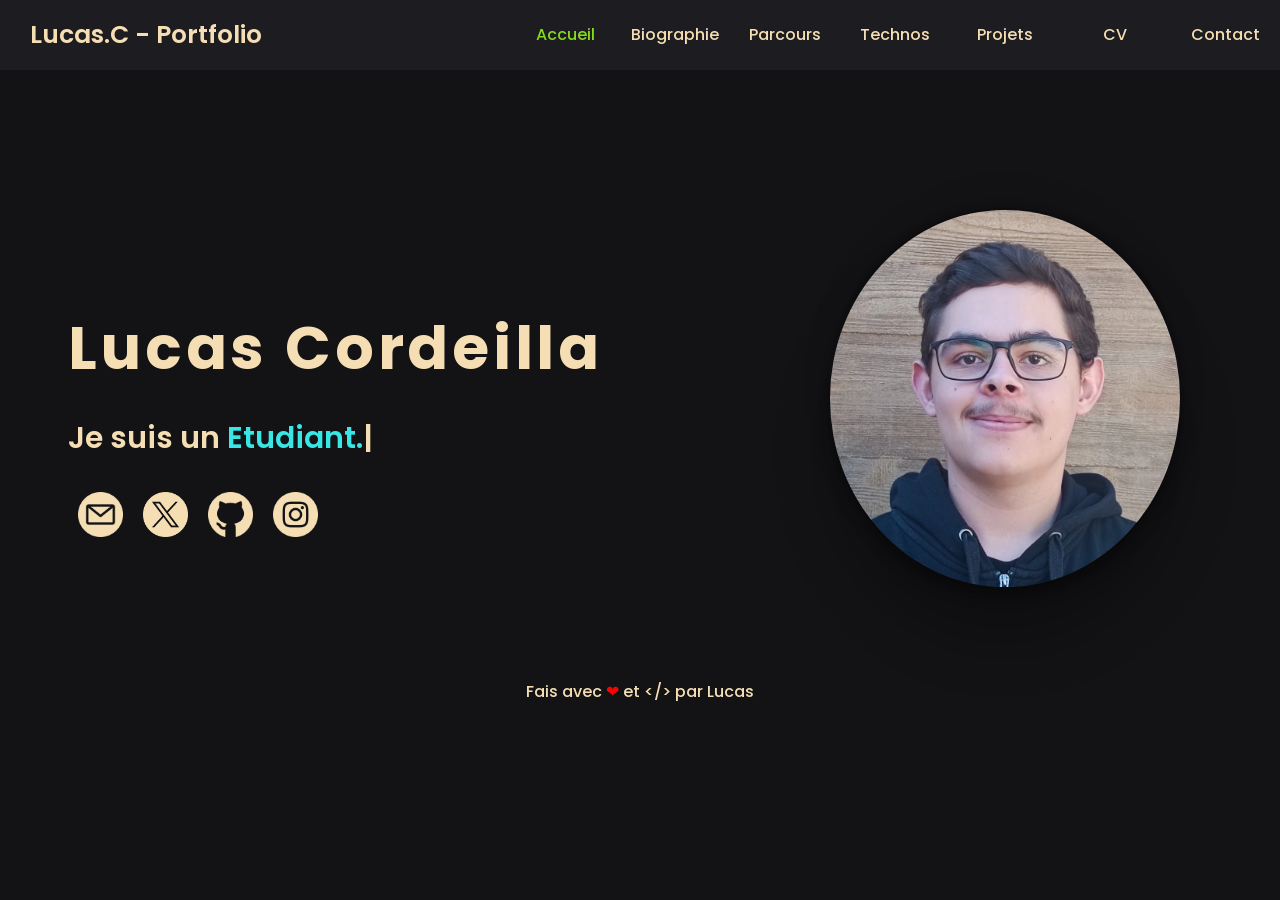
==== commit 2532d7a2: "post" ====
--- a/portfolio/index.html
+++ b/portfolio/index.html
@@ -174,34 +174,74 @@
         </div>
         <div id="skills-box">
             <div>
-                <div class="skills-tab"><img src="icons/zabbix.png" alt="Zabbix"><span class="sr-only">ZABBIX</span></div>
-                <div class="skills-tab"><img src="icons/stormshield.png" alt="Stormshield"><span class="sr-only">STORMSHIELD</span></div>
-                <div class="skills-tab"><img src="icons/cisco.png" alt="Cisco"><span class="sr-only">CISCO</span></div>
-                <div class="skills-tab"><img src="icons/hyper-v.png" alt="Hyper-v"><span class="sr-only">HYPER-V</span></div>
-            </div>
-            <div>
-                <div class="skills-tab"><img src="icons/windows.webp" alt="Windows"><span class="sr-only">WINDOWS</span></div>
-                <div class="skills-tab"><img src="icons/linux.webp" alt="Linux"><span class="sr-only">LINUX</span></div>
-                <div class="skills-tab"><img src="icons/HPE.png" alt="HPE"><span class="sr-only">HPE</span></div>
-                <div class="skills-tab"><img src="icons/DELL.png" alt="DELL"><span class="sr-only">DELL</span></div>
-            </div>
-            <div>
-                <div class="skills-tab"><img src="icons/C.png" alt="C"><span class="sr-only">C</span></div>
-                <div class="skills-tab"><img src="icons/C++.png" alt="C++"><span class="sr-only">C++</span></div>
-                <div class="skills-tab"><img src="icons/powershell.png" alt="Powershell"><span class="sr-only">POWERSHELL</span></div>
-                <div class="skills-tab"><img src="icons/bash.png" alt="Bash"><span class="sr-only">BASH</span></div>
-            </div>
-            <div>
-                <div class="skills-tab"><img src="icons/java.png" alt="Java"><span class="sr-only">JAVA</span></div>
-                <div class="skills-tab"><img src="icons/python.png" alt="Python"><span class="sr-only">PYTHON</span></div>
-                <div class="skills-tab"><img src="icons/html-5.png" alt="Html"><span class="sr-only">HTML</span></div>
-                <div class="skills-tab"><img src="icons/css-3.png" alt="Css"><span class="sr-only">CSS</span></div>
-            </div>
-            <div>
-                <div class="skills-tab"><img src="icons/social.png" alt="Git"><span class="sr-only">GIT</span></div>
-                <div class="skills-tab"><img src="icons/gitlab.png" alt="Gitlab"><span class="sr-only">GITLAB</span></div>
-                <div class="skills-tab"><img src="icons/js.png" alt="JavaScript"><span class="sr-only">JAVASCRIPT</span></div>
-                <div class="skills-tab"><img src="icons/pngegg.png" alt="NodeJs"><span class="sr-only">NODEJS</span></div>
+                <a href="https://fr.wikipedia.org/wiki/Zabbix" target="_blank" rel="noopener noreferrer">
+                    <div class="skills-tab"><img src="icons/zabbix.png" alt="Zabbix"><span class="sr-only">ZABBIX</span></div>
+                </a>
+                <a href="https://fr.wikipedia.org/wiki/Stormshield" target="_blank" rel="noopener noreferrer">
+                    <div class="skills-tab"><img src="icons/stormshield.png" alt="Stormshield"><span class="sr-only">STORMSHIELD</span></div>
+                </a>
+                <a href="https://fr.wikipedia.org/wiki/Cisco_Systems" target="_blank" rel="noopener noreferrer">
+                    <div class="skills-tab"><img src="icons/cisco.png" alt="Cisco"><span class="sr-only">CISCO</span></div>
+                </a>
+                <a href="https://fr.wikipedia.org/wiki/Hyper-V" target="_blank" rel="noopener noreferrer">
+                    <div class="skills-tab"><img src="icons/hyper-v.png" alt="Hyper-v"><span class="sr-only">HYPER-V</span></div>
+                </a>
+            </div>
+            <div>
+                <a href="https://fr.wikipedia.org/wiki/Microsoft_Windows" target="_blank" rel="noopener noreferrer">
+                    <div class="skills-tab"><img src="icons/windows.webp" alt="Windows"><span class="sr-only">WINDOWS</span></div>
+                </a>
+                <a href="https://fr.wikipedia.org/wiki/Linux" target="_blank" rel="noopener noreferrer">
+                    <div class="skills-tab"><img src="icons/linux.webp" alt="Linux"><span class="sr-only">LINUX</span></div>
+                </a>
+                <a href="https://fr.wikipedia.org/wiki/Hewlett_Packard_Enterprise" target="_blank" rel="noopener noreferrer">
+                    <div class="skills-tab"><img src="icons/HPE.png" alt="HPE"><span class="sr-only">HPE</span></div>
+                </a>
+                <a href="https://fr.wikipedia.org/wiki/Dell" target="_blank" rel="noopener noreferrer">
+                    <div class="skills-tab"><img src="icons/DELL.png" alt="DELL"><span class="sr-only">DELL</span></div>
+                </a>
+            </div>
+            <div>
+                <a href="https://fr.wikipedia.org/wiki/C_(langage)" target="_blank" rel="noopener noreferrer">
+                    <div class="skills-tab"><img src="icons/C.png" alt="C"><span class="sr-only">C</span></div>
+                </a>
+                <a href="https://fr.wikipedia.org/wiki/C%2B%2B" target="_blank" rel="noopener noreferrer">
+                    <div class="skills-tab"><img src="icons/C++.png" alt="C++"><span class="sr-only">C++</span></div>
+                </a>
+                <a href="https://fr.wikipedia.org/wiki/Windows_PowerShell" target="_blank" rel="noopener noreferrer">
+                    <div class="skills-tab"><img src="icons/powershell.png" alt="Powershell"><span class="sr-only">POWERSHELL</span></div>
+                </a>
+                <a href="https://fr.wikipedia.org/wiki/Bourne-Again_shell" target="_blank" rel="noopener noreferrer">
+                    <div class="skills-tab"><img src="icons/bash.png" alt="Bash"><span class="sr-only">BASH</span></div>
+                </a>
+            </div>
+            <div>
+                <a href="https://fr.wikipedia.org/wiki/Java_(langage)" target="_blank" rel="noopener noreferrer">
+                    <div class="skills-tab"><img src="icons/java.png" alt="Java"><span class="sr-only">JAVA</span></div>
+                </a>
+                <a href="https://fr.wikipedia.org/wiki/Python_(langage)" target="_blank" rel="noopener noreferrer">
+                    <div class="skills-tab"><img src="icons/python.png" alt="Python"><span class="sr-only">PYTHON</span></div>
+                </a>
+                <a href="https://fr.wikipedia.org/wiki/Hypertext_Markup_Language" target="_blank" rel="noopener noreferrer">
+                    <div class="skills-tab"><img src="icons/html-5.png" alt="Html"><span class="sr-only">HTML</span></div>
+                </a>
+                <a href="https://fr.wikipedia.org/wiki/Feuilles_de_style_en_cascade" target="_blank" rel="noopener noreferrer">
+                    <div class="skills-tab"><img src="icons/css-3.png" alt="Css"><span class="sr-only">CSS</span></div>
+                </a>
+            </div>
+            <div>
+                <a href="https://fr.wikipedia.org/wiki/Git" target="_blank" rel="noopener noreferrer">
+                    <div class="skills-tab"><img src="icons/social.png" alt="Git"><span class="sr-only">GIT</span></div>
+                </a>
+                <a href="https://fr.wikipedia.org/wiki/GitLab" target="_blank" rel="noopener noreferrer">
+                    <div class="skills-tab"><img src="icons/gitlab.png" alt="Gitlab"><span class="sr-only">GITLAB</span></div>
+                </a>
+                <a href="https://fr.wikipedia.org/wiki/JavaScript" target="_blank" rel="noopener noreferrer">
+                    <div class="skills-tab"><img src="icons/js.png" alt="JavaScript"><span class="sr-only">JAVASCRIPT</span></div>
+                </a>
+                <a href="https://fr.wikipedia.org/wiki/Node.js" target="_blank" rel="noopener noreferrer">
+                    <div class="skills-tab"><img src="icons/pngegg.png" alt="NodeJs"><span class="sr-only">NODEJS</span></div>
+                </a>
             </div>
         </div>
     </section>
@@ -305,49 +345,58 @@
     <div class="project-modal" id="modal-learning">
         <div class="modal-content">
             <span class="close" data-close="modal-learning">&times;</span>
-            <p><br>Ce portfolio d’apprentissage a pour vocation de m’aider à adopter une démarche réflexive et critique sur les compétences que j’ai acquises. Pour les trois compétences arrêtées à l’issue de ma deuxième année, j’expliquerai comment j’ai validé chacun de leurs apprentissages critiques (AC) grâce aux quatre projets majeurs menés durant cette année.</p>
+            <br><p>Ce portfolio d’apprentissage a pour vocation de m’aider à adopter une démarche réflexive et critique sur les compétences que j’ai acquises. Pour les trois compétences arrêtées à l’issue de ma deuxième année, j’expliquerai comment j’ai validé chacun de leurs apprentissages critiques (AC) grâce aux quatre projets majeurs menés durant cette année.</p><br>
 
             <h2>1. Optimiser</h2>
             <h3>AC 1 – Choisir des structures de données complexes adaptées au problème</h3>
-            <h4 class="ce">CE2.02 – En recensant les algorithmes et les structures de données usuels</h4>
-            <p>Dans le projet Minecraft Bots (2025), la gestion multi-bots exigeait l’utilisation de structures de type file (pour la file d’attente des actions à exécuter) ainsi que de dictionnaires associant chaque bot à son état (inventaire, emplacement, cible). Enfin, pour l’hébergeur Foxelia (2024), la conception de la base de données a impliqué des tables relationnelles normalisées (clients, services, transactions) et l’utilisation de clés étrangères pour maintenir l’intégrité référentielle. Ces choix s’appuient sur la connaissance des principales structures (listes, files, piles, arbres, tables de hachage) et sur l’adaptation de ces techniques à chaque contexte métier, conformément à la CE2.02.</p>
+            <h4><span class="ce">CE2.02 – En recensant les algorithmes et les structures de données usuels</span></h4>
+            <p>Dans le projet <span class="important">Minecraft Bots (2025)</span>, la gestion multi-bots exigeait l’utilisation de structures de type file (pour la file d’attente des actions à exécuter) ainsi que de dictionnaires associant chaque bot à son état (inventaire, emplacement, cible). Aussi, pour l’<span class="important">hébergeur Foxelia (2024)</span>, la conception de la base de données a impliqué des tables relationnelles normalisées (clients, services, transactions) et l’utilisation de clés étrangères pour maintenir l’intégrité référentielle. Ces choix s’appuient sur la connaissance des principales structures (listes, files, piles, arbres, tables de hachage) et sur l’adaptation de ces techniques à chaque contexte métier, conformément à la <span class="ce">CE2.02</span>.</p>
+
             <h3>AC 2 – Utiliser des techniques algorithmiques adaptées pour des problèmes complexes (par ex. recherche opérationnelle, méthodes arborescentes, optimisation globale, intelligence artificielle…)</h3>
-            <h4 class="ce">CE2.02 – En recensant les algorithmes et les structures de données usuels / CE2.04 – En justifiant les choix et validant les résultats</h4>
-            <p>Dans le projet Minecraft Bots, j’ai dû résoudre le problème de navigation autonome dans un environnement 3D dynamique. J’ai implémenté un algorithme pour le pathfinding, justifiant ce choix par sa capacité à trouver le chemin le plus court en temps raisonnable. J’ai évalué les performances en mesurant les temps de calcul sur différents serveurs Minecraft publics, validant que l’algorithme répondait aux contraintes de fluidité. Enfin, lors du déploiement de Zabbix, j’ai configuré des modèles de vérification (templates) afin d’optimiser le cycle de collecte des métriques, justifiant les intervalles de sondage à l’aide d’une analyse statistique simple des charges du réseau. Ces exemples attestent de l’application de techniques algorithmiques variées (recherche arborescente, optimisation des temps de sondage, protocoles de diffusion), ainsi que de la validation de leurs résultats, répondant ainsi aux exigences de la CE2.02 et de la CE2.04.</p>
+            <h4><span class="ce">CE2.02 – En recensant les algorithmes et les structures de données usuels / CE2.04 – En justifiant les choix et validant les résultats</span></h4>
+            <p>Dans le projet <span class="important">Minecraft Bots</span>, j’ai dû résoudre le problème de navigation autonome dans un environnement 3D dynamique. J’ai implémenté un algorithme pour le pathfinding, justifiant ce choix par sa capacité à trouver le chemin le plus court en temps raisonnable. J’ai évalué les performances en mesurant les temps de calcul sur différents serveurs Minecraft publics, validant que l’algorithme répondait aux contraintes de fluidité. Enfin, lors du <span class="important">déploiement de Zabbix</span>, j’ai configuré des modèles de vérification (templates) afin d’optimiser le cycle de collecte des métriques, justifiant les intervalles de sondage à l’aide d’une analyse statistique simple des charges du réseau. Ces exemples attestent de l’application de techniques algorithmiques variées (recherche arborescente, optimisation des temps de sondage, protocoles de diffusion), ainsi que de la validation de leurs résultats, répondant ainsi aux exigences de la <span class="ce">CE2.02</span> et de la <span class="ce">CE2.04</span>.</p>
+
             <h3>AC 3 – Comprendre les enjeux et moyens de sécurisation des données et du code</h3>
-            <h4 class="ce">CE2.01 – En formalisant et modélisant des situations complexes</h4>
-            <p>Pendant le développement de l’application d’enchères, nous avons dû anticiper des scénarios de fraudes (enchères automatisées, usurpation d’identité, interception des messages). J’ai formalisé ces scénarios sous forme de diagrammes de séquence UML pour modéliser les flux de données et les points d’entrée potentiels d’attaques. J’ai ainsi implémenté un système d’authentification basé sur des tokens JWT et chiffré les communications avec TLS. De même, dans le projet Foxelia, la collecte d’informations bancaires et la gestion des comptes clients ont nécessité la modélisation des risques liés au stockage des données personnelles. J’ai mis en place des procédures de sauvegarde chiffrée et restreint l’accès aux bases de données via des politiques de contrôle d’accès. Enfin, lors de l’installation de Zabbix, j’ai sécurisé l’interface web en appliquant des certificats SSL et en configurant des ACL (Access Control Lists) pour limiter l’accès aux serveurs surveillés. Ces étapes montrent une formalisation des situations d’attaque et des moyens de protection adaptés, conformément à la CE2.01.</p>
+            <h4><span class="ce">CE2.01 – En formalisant et modélisant des situations complexes</span></h4>
+            <p>Pendant le développement de l’<span class="important">application d’enchères</span>, nous avons dû anticiper des scénarios de fraudes (enchères automatisées, usurpation d’identité, interception des messages). J’ai formalisé ces scénarios sous forme de diagrammes de séquence UML pour modéliser les flux de données et les points d’entrée potentiels d’attaques. J’ai ainsi implémenté un système d’authentification basé sur des tokens JWT et chiffré les communications avec TLS. De même, dans le <span class="important">projet Foxelia</span>, la collecte d’informations bancaires et la gestion des comptes clients ont nécessité la modélisation des risques liés au stockage des données personnelles. J’ai mis en place des procédures de sauvegarde chiffrée et restreint l’accès aux bases de données via des politiques de contrôle d’accès. Enfin, lors de l’<span class="important">installation de Zabbix</span>, j’ai sécurisé l’interface web en appliquant des certificats SSL et en configurant des ACL (Access Control Lists) pour limiter l’accès aux serveurs surveillés. Ces étapes montrent une formalisation des situations d’attaque et des moyens de protection adaptés, conformément à la <span class="ce">CE2.01</span>.</p>
+
             <h3>AC 4 – Évaluer l’impact environnemental et sociétal des solutions proposées</h3>
-            <h4 class="ce">CE2.03 – En s’appuyant sur des schémas de raisonnement</h4>
-            <p>Pour Foxelia, cofondé en 2024, j’ai analysé l’impact énergétique d’un hébergeur associatif comparé aux offres commerciales traditionnelles. J’ai établi un schéma de raisonnement comparant la consommation électrique de serveurs mutualisés vs. serveurs dédiés, en tenant compte de l’efficacité énergétique des data centers (PUE – Power Usage Effectiveness) et de la provenance d’électricité (filière verte ou non). En déployant Zabbix en 2025, nous avons veillé à configurer les intervalles de sondage de façon à réduire la charge réseau et serveur, estimant l’économie annuelle en kWh grâce aux métriques collectées. Ainsi, chaque choix technique a été accompagné d’une réflexion sur sa portée environnementale et sociétale, ce qui répond à la CE2.03.</p>
+            <h4><span class="ce">CE2.03 – En s’appuyant sur des schémas de raisonnement</span></h4>
+            <p>Pour <span class="important">Foxelia</span>, que j'ai cofondé en 2024, j’ai analysé l’impact énergétique d’un hébergeur associatif comparé aux offres commerciales traditionnelles. J’ai établi un schéma de raisonnement comparant la consommation électrique de serveurs mutualisés vs. serveurs dédiés, en tenant compte de l’efficacité énergétique des data centers (PUE – Power Usage Effectiveness) et de la provenance d’électricité (filière verte ou non). En déployant <span class="important">Zabbix</span> en 2025, j'ai veillé à configurer les intervalles de sondage de façon à réduire la charge réseau et serveur, estimant l’économie annuelle en kWh grâce aux métriques collectées. Ainsi, chaque choix technique a été accompagné d’une réflexion sur sa portée environnementale et sociétale, ce qui répond à la <span class="ce">CE2.03</span>.</p>
 
             <h2>2. Gérer</h2>
             <h3>AC 1 – Optimiser les modèles de données de l’entreprise</h3>
-            <h4 class="ce">CE4.02 – En assurant la cohérence et la qualité</h4>
-            <p>Dans le cadre de Foxelia, j’ai conçu la base de données relationnelle pour gérer les clients, les facturations, les services d’hébergement et la facturation. J’ai veillé à normaliser les tables (3e forme normale) pour éviter les redondances et garantir la cohérence des informations (clé primaire, clés étrangères, contraintes d’unicité). Lors du déploiement de Zabbix, j’ai travaillé avec la base interne (MySQL) pour maintenir l’historique des métriques ; j’ai ajusté la rétention des données pour éviter la saturation du disque tout en conservant une cohérence temporelle des relevés. Ces expériences montrent comment j’ai optimisé et garanti la qualité des modèles de données, conformément à la CE4.02.</p>
+            <h4><span class="ce">CE4.02 – En assurant la cohérence et la qualité</span></h4>
+            <p>Dans le cadre de <span class="important">Foxelia</span>, j’ai conçu la base de données relationnelle pour gérer les clients, les facturations, les services d’hébergement et la facturation. J’ai veillé à normaliser les tables (3e forme normale) pour éviter les redondances et garantir la cohérence des informations (clé primaire, clés étrangères, contraintes d’unicité). Lors du <span class="important">déploiement de Zabbix</span>, j’ai travaillé avec la base interne (MySQL) pour maintenir l’historique des métriques ; j’ai ajusté la rétention des données pour éviter la saturation du disque tout en conservant une cohérence temporelle des relevés. Ces expériences montrent comment j’ai optimisé et garanti la qualité des modèles de données, conformément à la <span class="ce">CE4.02</span>.</p>
+
             <h3>AC 2 – Assurer la confidentialité des données (intégrité et sécurité)</h3>
-            <h4 class="ce">CE4.01 – En respectant les réglementations sur le respect de la vie privée et la protection des données personnelles / CE4.03 – En s’appuyant sur des bases mathématiques</h4>
-            <p>Pour l’application d’enchères, nous avons mis en place un chiffrement asymétrique (infrastructure à clés publiques – PKI) pour garantir l’intégrité des offres et la confidentialité des échanges. Les mots de passe étaient hachés avec bcrypt (sel + salt) pour respecter le RGPD en vigueur. Dans le projet Foxelia, la gestion des données bancaires des clients a nécessité de respecter la directive européenne sur les services de paiement (PSD2) et le RGPD : j’ai formalisé des politiques de conservation minimale des données, et utilisé des certificats SSL pour les transactions en ligne. Avec Zabbix, j’ai configuré des comptes à privilèges distincts (RBAC – Role-Based Access Control) et activé la vérification en deux étapes (2FA) pour les administrateurs. Chaque mesure s’appuie sur des principes cryptographiques (hachage, chiffrement RSA, TLS) et respecte le cadre légal (RGPD, RGAA), répondant ainsi aux exigences de la CE4.01 et de la CE4.03.</p>
+            <h4><span class="ce">CE4.01 – En respectant les réglementations sur le respect de la vie privée et la protection des données personnelles / CE4.03 – En s’appuyant sur des bases mathématiques</span></h4>
+            <p>Pour les <span class="important">applications d’enchères</span>, nous avons mis en place un chiffrement asymétrique (infrastructure à clés publiques – PKI) pour garantir l’intégrité des offres et la confidentialité des échanges. Les mots de passe étaient hachés avec bcrypt pour respecter le RGPD en vigueur. Dans le projet <span class="important">Foxelia</span>, la gestion des données bancaires des clients a nécessité de respecter la directive européenne sur les services de paiement (PSD2) et le RGPD : j’ai formalisé des politiques de conservation minimale des données, et utilisé des certificats SSL pour les transactions en ligne. Avec <span class="important">Zabbix</span>, j’ai configuré des comptes à privilèges distincts (RBAC – Role-Based Access Control) et activé la vérification en deux étapes (2FA) pour les administrateurs. Chaque mesure s’appuie sur des principes cryptographiques (hachage, chiffrement RSA, TLS) et respecte le cadre légal (RGPD, RGAA), répondant ainsi aux exigences de la <span class="ce">CE4.01</span> et de la <span class="ce">CE4.03</span>.</p>
+
             <h3>AC 3 – Organiser la restitution de données à travers la programmation et la visualisation</h3>
-            <h4 class="ce">CE4.02 – En assurant la cohérence et la qualité</h4>
-            <p>Lors du déploiement de Zabbix, j’ai conçu et personnalisé des tableaux de bord (dashboards) pour restituer graphiquement les performances des serveurs, switches, pare-feux et baies de stockage. J’ai veillé à la cohérence des indicateurs (métriques de charge CPU, mémoire, trafic réseau) et à la qualité des graphes en définissant des seuils d’alerte pertinents. Dans l’application d’enchères, l’interface JavaFX mettait à jour en temps réel le statut des enchères et le classement des meilleurs enchérisseurs ; j’ai programmé la récupération asynchrone des données (via sockets) et assuré la cohérence entre les données et l’affichage graphique. Ces restitutions via programmation et visualisation garantit la qualité des informations présentées, conforme à la CE4.02</p>
+            <h4><span class="ce">CE4.02 – En assurant la cohérence et la qualité</span></h4>
+            <p>Lors du <span class="important">déploiement de Zabbix</span>, j’ai conçu et personnalisé des tableaux de bord (dashboards) pour restituer graphiquement les performances des serveurs, switches, pare-feux et baies de stockage. J’ai veillé à la cohérence des indicateurs (métriques de charge CPU, mémoire, trafic réseau) et à la qualité des graphes en définissant des seuils d’alerte pertinents. Dans les <span class="important">applications d’enchères</span>, les interfaces JavaFX mettaient à jour en temps réel le statut des enchères et le classement des meilleurs enchérisseurs ; j’ai programmé la récupération asynchrone des données (via sockets) et assuré la cohérence entre les données et l’affichage graphique. Ces restitutions via programmation et visualisation garantissent la qualité des informations présentées, conforme à la <span class="ce">CE4.02</span>.</p>
+
             <h3>AC 4 – Manipuler des données hétérogènes</h3>
-            <h4 class="ce">CE4.02 – En respectant les enjeux économiques, sociétaux et écologiques de l’utilisation du stockage de données, ainsi que les différentes infrastructures (data centers, cloud, etc.)</h4>
-            <p>Dans Zabbix, j’ai configuré la collecte de métriques provenant de sources hétérogènes : serveurs Linux/Windows, switchs Cisco, baies SAN, pare-feux Fortinet. J’ai normalisé les formats (SNMP, IPMI, agents Zabbix) pour centraliser les données dans la même base et éviter les incohérences. Pour Foxelia, nous proposions des hébergements Web (Apache/Nginx), Node.js et Minecraft : j’ai dû traiter des logs d’applications variés (fichiers JSON, CSV, logs Apache) et les importer dans un système d’analyse. J’ai aussi évalué le coût économique et écologique du stockage (local ou cloud) en comparant les tarifs OVH, AWS, O2Switch. Ces manipulations de données hétérogènes, tout en respectant les enjeux écologiques et économiques, répondent à la CE4.02.</p>
+            <h4><span class="ce">CE4.02 – En respectant les enjeux économiques, sociétaux et écologiques de l’utilisation du stockage de données, ainsi que les différentes infrastructures (data centers, cloud, etc.)</span></h4>
+            <p>Pour <span class="important">Zabbix</span>, j’ai configuré la collecte de métriques provenant de sources hétérogènes : serveurs Linux/Windows, switchs Cisco, baies SAN, pare-feux Fortinet. J’ai normalisé les formats (SNMP, IPMI, agents Zabbix) pour centraliser les données dans la même base et éviter les incohérences. Avec <span class="important">Foxelia</span>, nous proposions des hébergements Web (Apache/Nginx), Node.js et Minecraft : j’ai dû traiter des logs d’applications variés (fichiers JSON, CSV, logs Apache) et les importer dans un système d’analyse. J’ai aussi évalué le coût économique et écologique du stockage (local ou cloud) en comparant les tarifs OVH, AWS, O2Switch. Ces manipulations de données hétérogènes, tout en respectant les enjeux écologiques et économiques, répondent à la <span class="ce">CE4.02</span>.</p>
 
             <h2>3. Conduire</h2>
             <h3>AC 1 – Identifier les processus présents dans une organisation en vue d’améliorer les systèmes d’information</h3>
-            <h4 class="ce">CE5.04 – En adoptant une démarche proactive, créative et critique</h4>
-            <p>Lors du stage Zabbix (2025), j’ai cartographié les processus de supervision existants à l’ENSM : collecte de métriques, traitement des alertes, escalade des incidents. Cette démarche m’a permis de proposer des optimisations (scripts d’automatisation pour la génération de rapports, alertes plus fines) et d’introduire de nouveaux indicateurs afin d’améliorer la réactivité. Dans Foxelia, la gestion d’une association d’hébergeur m’a conduit à formaliser les processus de commande, facturation, support client et administration des serveurs. J’ai identifié des points de blocage (temps de provisionnement, coordination des mises à jour) et suggéré des workflows simplifiés (utilisation d’un CRM open source, automatisation des tâches via Ansible), démontrant ainsi une approche critique et créative. Ces exemples illustrent une démarche proactive d’amélioration des systèmes d’information, conformément à CE5.04.</p>
+            <h4><span class="ce">CE5.04 – En adoptant une démarche proactive, créative et critique</span></h4>
+            <p>Lors du stage réalisé au sein de l'ENSM où j'ai déployé <span class="important">Zabbix</span>, j’ai cartographié les processus de supervision existants : collecte de métriques, traitement des alertes, escalade des incidents. Cette démarche m’a permis de proposer des optimisations (scripts d’automatisation pour la génération de rapports, alertes plus fines) et d’introduire de nouveaux indicateurs afin d’améliorer la réactivité. Dans <span class="important">Foxelia</span>, la gestion d’une association d’hébergeur m’a conduit à formaliser les processus de commande, facturation, support client et administration des serveurs. J’ai identifié des points de blocage (temps de provisionnement, coordination des mises à jour) et suggéré des workflows simplifiés (utilisation d’un CRM open source, automatisation des tâches via Ansible), démontrant ainsi une approche critique et créative. Ces exemples illustrent une démarche proactive d’amélioration des systèmes d’information, conformément à la <span class="ce">CE5.04</span>.</p>
+
             <h3>AC 2 – Formaliser les besoins du client et de l’utilisateur</h3>
-            <h4 class="ce">CE5.01 – En communiquant efficacement avec les différents acteurs d'un projet</h4>
-            <p>Pour l’application d’enchères, en méthodologie SCRUM, en tant que Product Owner j'ai animé des réunion avec le client et les membres de l'équipe pour recueillir les spécifications (types d’enchères, contraintes de sécurité, délais). J’ai rédigé des user stories claires (ex. “En tant qu’utilisateur, je veux pouvoir déposer une enchère en moins de 30 secondes afin de participer efficacement”) et élaboré des critères d’acceptation précis. Avec Foxelia, nous avons mené des entretiens avec des passionnés de jeux vidéo et des petites associations pour comprendre leurs besoins (types de serveurs, budgets) et avons formalisé un cahier des charges détaillé. Dans le déploiement de Zabbix, j’ai rencontré les spécialistes IT de l’ENSM pour définir les équipements critiques à superviser et la fréquence des rapports. La communication régulière, à l’écrit (comptes rendus de réunion) et à l’oral (démonstrations de prototypes de dashboard), a été essentielle pour formaliser des besoins exhaustifs, répondant à la CE5.01.</p>
+            <h4><span class="ce">CE5.01 – En communiquant efficacement avec les différents acteurs d'un projet</span></h4>
+            <p>Pour les <span class="important">applications d’enchères</span>, en méthodologie SCRUM, en tant que Product Owner j'ai animé des réunions avec le client et les membres de l'équipe pour recueillir les spécifications (types d’enchères, contraintes de sécurité, délais). J’ai rédigé des user stories claires (ex. “En tant qu’utilisateur, je veux pouvoir déposer une enchère en moins de 30 secondes afin de participer efficacement”) et élaboré des critères d’acceptation précis. Avec <span class="important">Foxelia</span>, nous avons mené des entretiens avec des passionnés de jeux vidéo et des petites associations pour comprendre leurs besoins (types de serveurs, budgets) et avons formalisé un cahier des charges détaillé. Pour le <span class="important">déploiement de Zabbix</span>, j’ai rencontré les spécialistes IT de l’ENSM pour définir les équipements critiques à superviser et la fréquence des rapports. La communication régulière, à l’écrit (comptes rendus de réunion) et à l’oral (démonstrations de prototypes de dashboard), a été essentielle pour formaliser des besoins exhaustifs, répondant à la <span class="ce">CE5.01</span>.</p>
+
             <h3>AC 3 – identifier les critères de faisabilité d’un projet informatique</h3>
-            <h4 class="ce">CE5.02 – En respectant les règles juridiques et les normes en vigueur</h4>
-            <p>Dans l’application d’enchères, nous avons dû évaluer la faisabilité technique d’un chiffrement en temps réel pour chaque message tout en respectant la législation sur la protection des données (RGPD) : j’ai vérifié que l’utilisation de TLS et de bibliothèques Java compatibles avec la norme suffisait pour garantir la conformité. Lors de la création de Foxelia, nous avons analysé la faisabilité juridique d’un hébergeur associatif : nous avons vérifié les obligations légales (déclaration CNIL, conditions générales de vente, mentions légales) et consulté le Code des postes et des communications électroniques pour nous assurer du respect des normes. Pour Zabbix, j’ai évalué les contraintes d’architecture réseau (segmentations VLAN, politiques de firewall) pour m’assurer que le déploiement n’affecterait pas la conformité aux référentiels ISO de l’établissement. Ces démarches montrent une prise en compte des aspects juridiques et normatifs, conformément à la CE5.02.</p>
+            <h4><span class="ce">CE5.02 – En respectant les règles juridiques et les normes en vigueur</span></h4>
+            <p>Encore avec les<span class="important">applications d’enchères</span>, nous avons dû évaluer la faisabilité technique d’un chiffrement en temps réel pour chaque message tout en respectant la législation sur la protection des données (RGPD) : j’ai vérifié que l’utilisation de TLS et de bibliothèques Java compatibles avec la norme suffisait pour garantir la conformité. Lors de la création de <span class="important">Foxelia</span>, nous avons analysé la faisabilité juridique d’un hébergeur associatif : nous avons vérifié les obligations légales (déclaration CNIL, conditions générales de vente, mentions légales) et consulté le Code des postes et des communications électroniques pour nous assurer du respect des normes. Pour <span class="important">Zabbix</span>, j’ai évalué les contraintes d’architecture réseau (segmentations VLAN, politiques de firewall) pour m’assurer que le déploiement n’affecterait pas la conformité aux référentiels ISO de l’établissement. Ces démarches montrent une prise en compte des aspects juridiques et normatifs, conformément à la <span class="ce">CE5.02</span>.</p>
+
             <h3>AC 4 – Définir et mettre en œuvre une démarche de suivi de projet</h3>
-            <h4 class="ce">CE5.03 – En sensibilisant à une gestion éthique, responsable, durable et interculturelle</h4>
-            <p>En tant que contributeur pour l’application d’enchères, j’ai participé à des rituels réguliers : daily meeting, sprint review, sprint retro, et j’ai partagé des rapports de vélocité pour suivre l’avancement. J’ai veillé à instaurer un climat de confiance au sein de l’équipe et à encourager la prise en compte de la diversité culturelle (équipe d’étudiants de profils variés). Pour Foxelia, j’ai coordonné le suivi budgétaire en organisant des points hebdomadaires sur les dépenses d’infrastructure, tout en promouvant l’utilisation de ressources à faible impact (hébergeurs “verts”) et l’adoption de pratiques responsables (mise en sommeil automatique des serveurs inactifs). Dans le projet Zabbix, j’ai planifié les phases (inventaire, déploiement pilote, déploiement global) et fourni des rapports de suivi pour informer les parties prenantes, en respectant les principes d’éthique (confidentialité des données surveillées) et de durabilité (réduction des intervalles de sondage pour économiser l’énergie). Cette démarche de suivi, axée sur l’éthique et la responsabilité, est pleinement alignée avec la CE5.03.</p>
+            <h4><span class="ce">CE5.03 – En sensibilisant à une gestion éthique, responsable, durable et interculturelle</span></h4>
+            <p>En tant que contributeur pour les <span class="important">applications d’enchères</span>, j’ai participé à des rituels réguliers : daily meeting, sprint review, sprint retro, et j’ai partagé des rapports de vélocité pour suivre l’avancement. J’ai veillé à instaurer un climat de confiance au sein de l’équipe et à encourager la prise en compte de la diversité culturelle (équipe d’étudiants de profils variés). Pour <span class="important">Foxelia</span>, j’ai coordonné le suivi budgétaire en organisant des points hebdomadaires sur les dépenses d’infrastructure, tout en promouvant l’utilisation de ressources à faible impact (hébergeurs “verts”) et l’adoption de pratiques responsables (mise en sommeil automatique des serveurs inactifs). Dans le <span class="important">projet Zabbix</span>, j’ai planifié les phases (inventaire, déploiement pilote, déploiement global) et fourni des rapports de suivi pour informer les parties prenantes, en respectant les principes d’éthique (confidentialité des données surveillées) et de durabilité (réduction des intervalles de sondage pour économiser l’énergie). Ces démarches de suivi, axée sur l’éthique et la responsabilité, sont pleinement alignée avec la <span class="ce">CE5.03</span>.</p>
 
         </div>
     </div>
--- a/portfolio/style.css
+++ b/portfolio/style.css
@@ -591,6 +591,10 @@
     padding: 20px;
 }
 
+.important {
+    color: rgb(132, 219, 25);
+}
+
 /* La “carte” cliquable à l’intérieur de learning-box */
 .learning-section {
     width: 300px;
@@ -645,8 +649,9 @@
     min-width: 150vh;
 }
 
-#modal-learning .ce{
+#modal-learning .ce {
     font-style: italic;
+    color: #ce4f20;
 }
 
 .Education{
